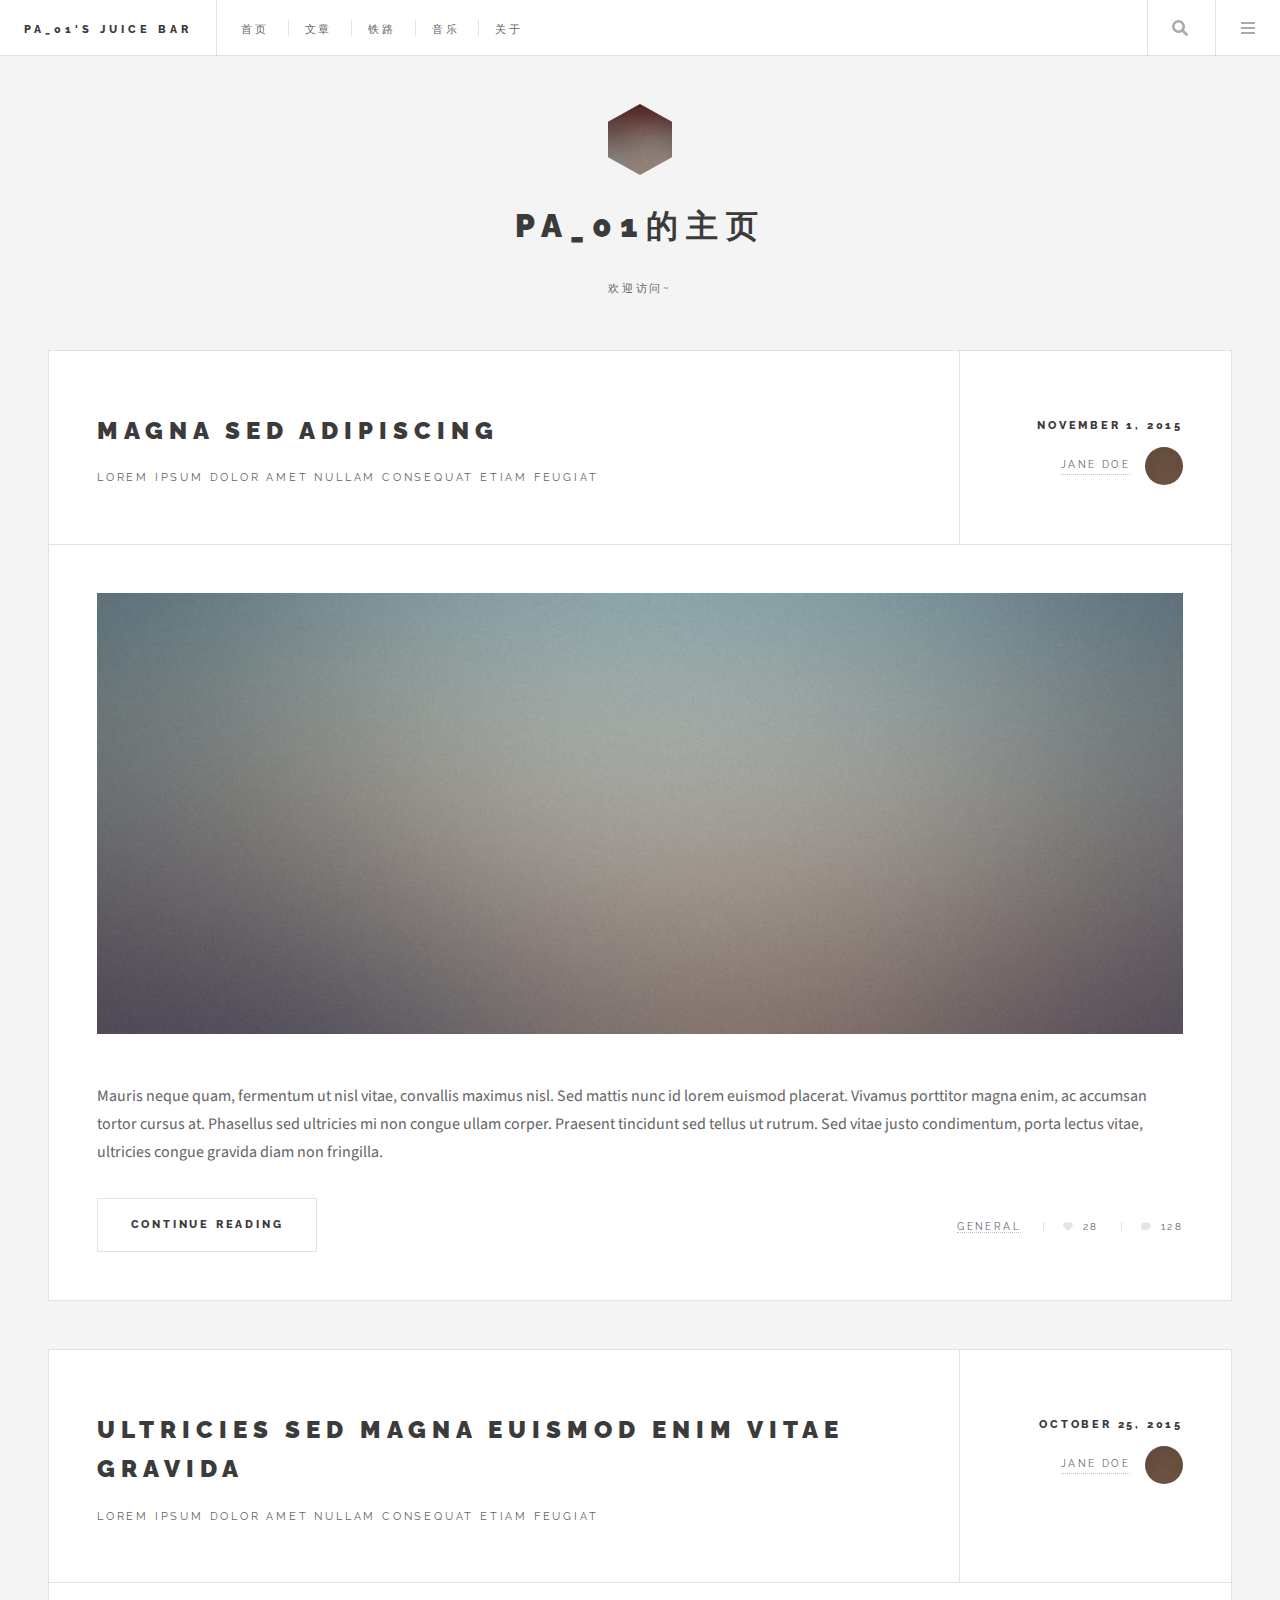
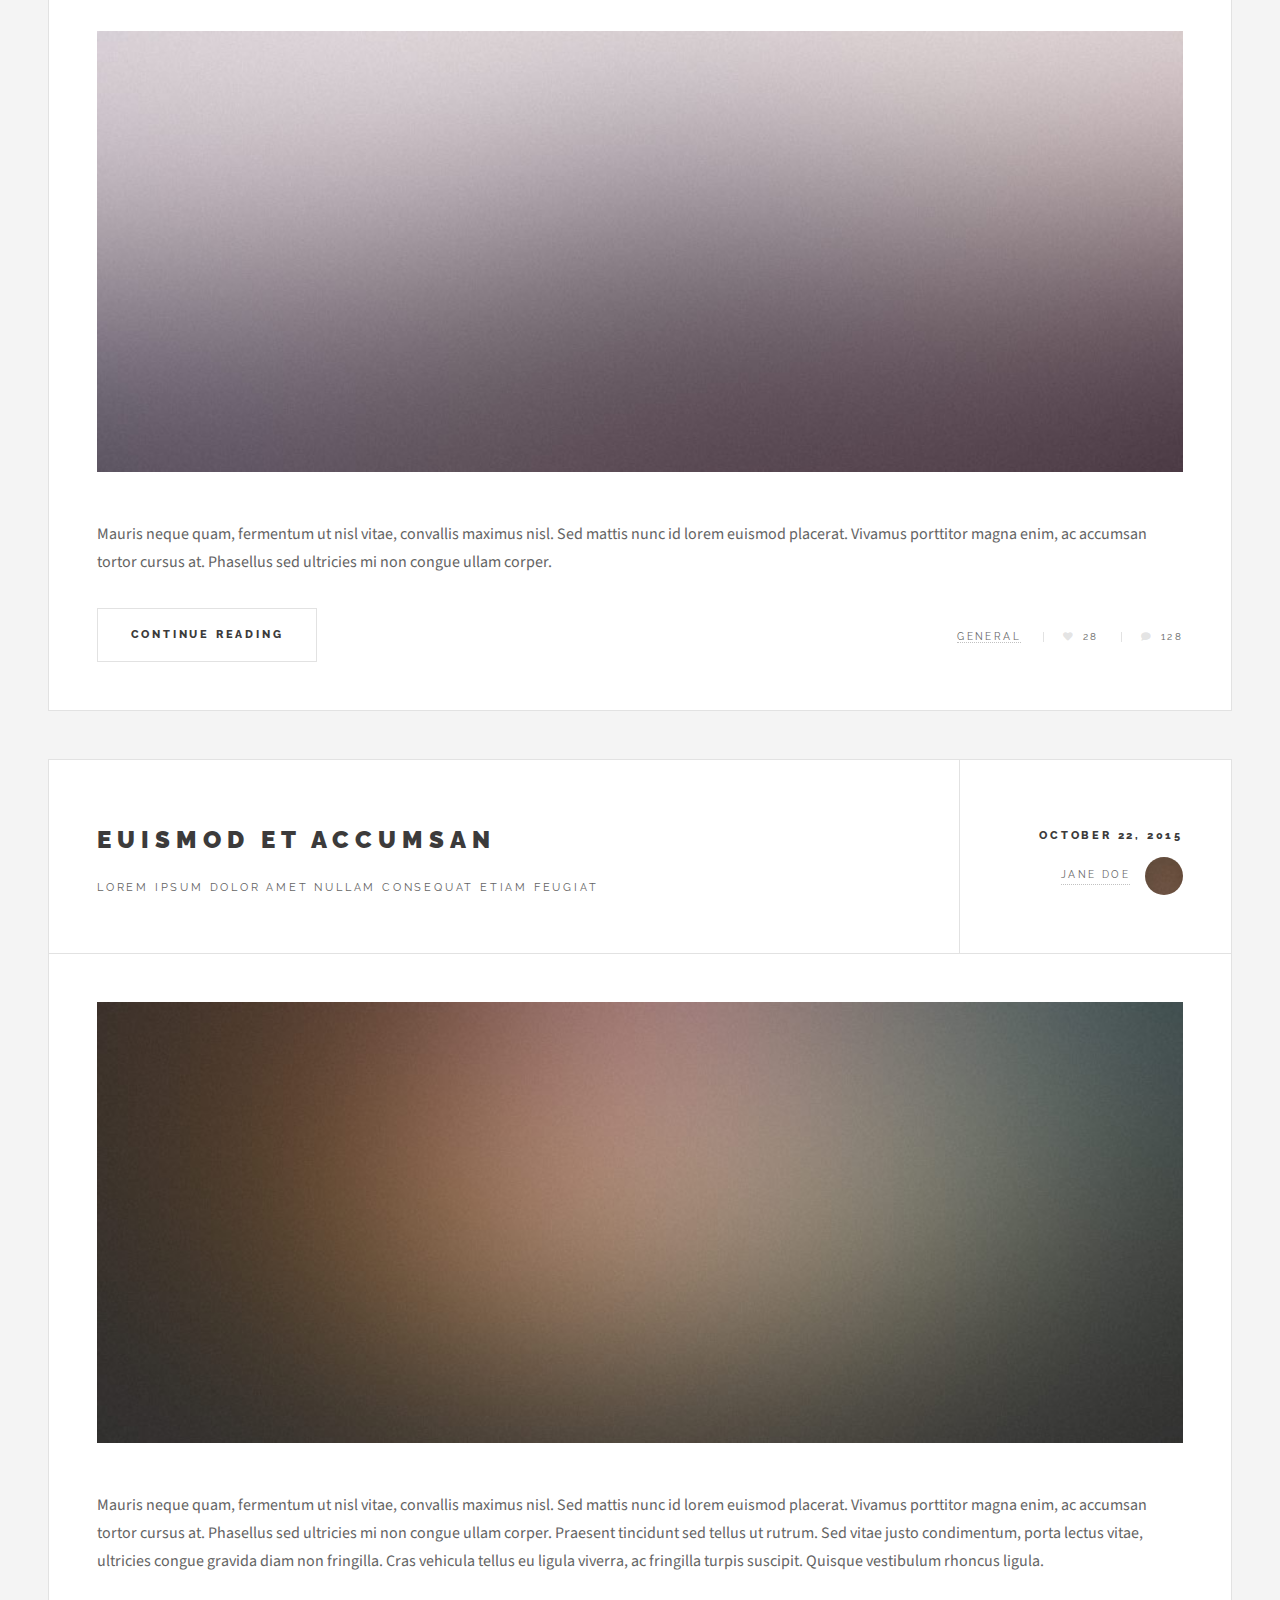
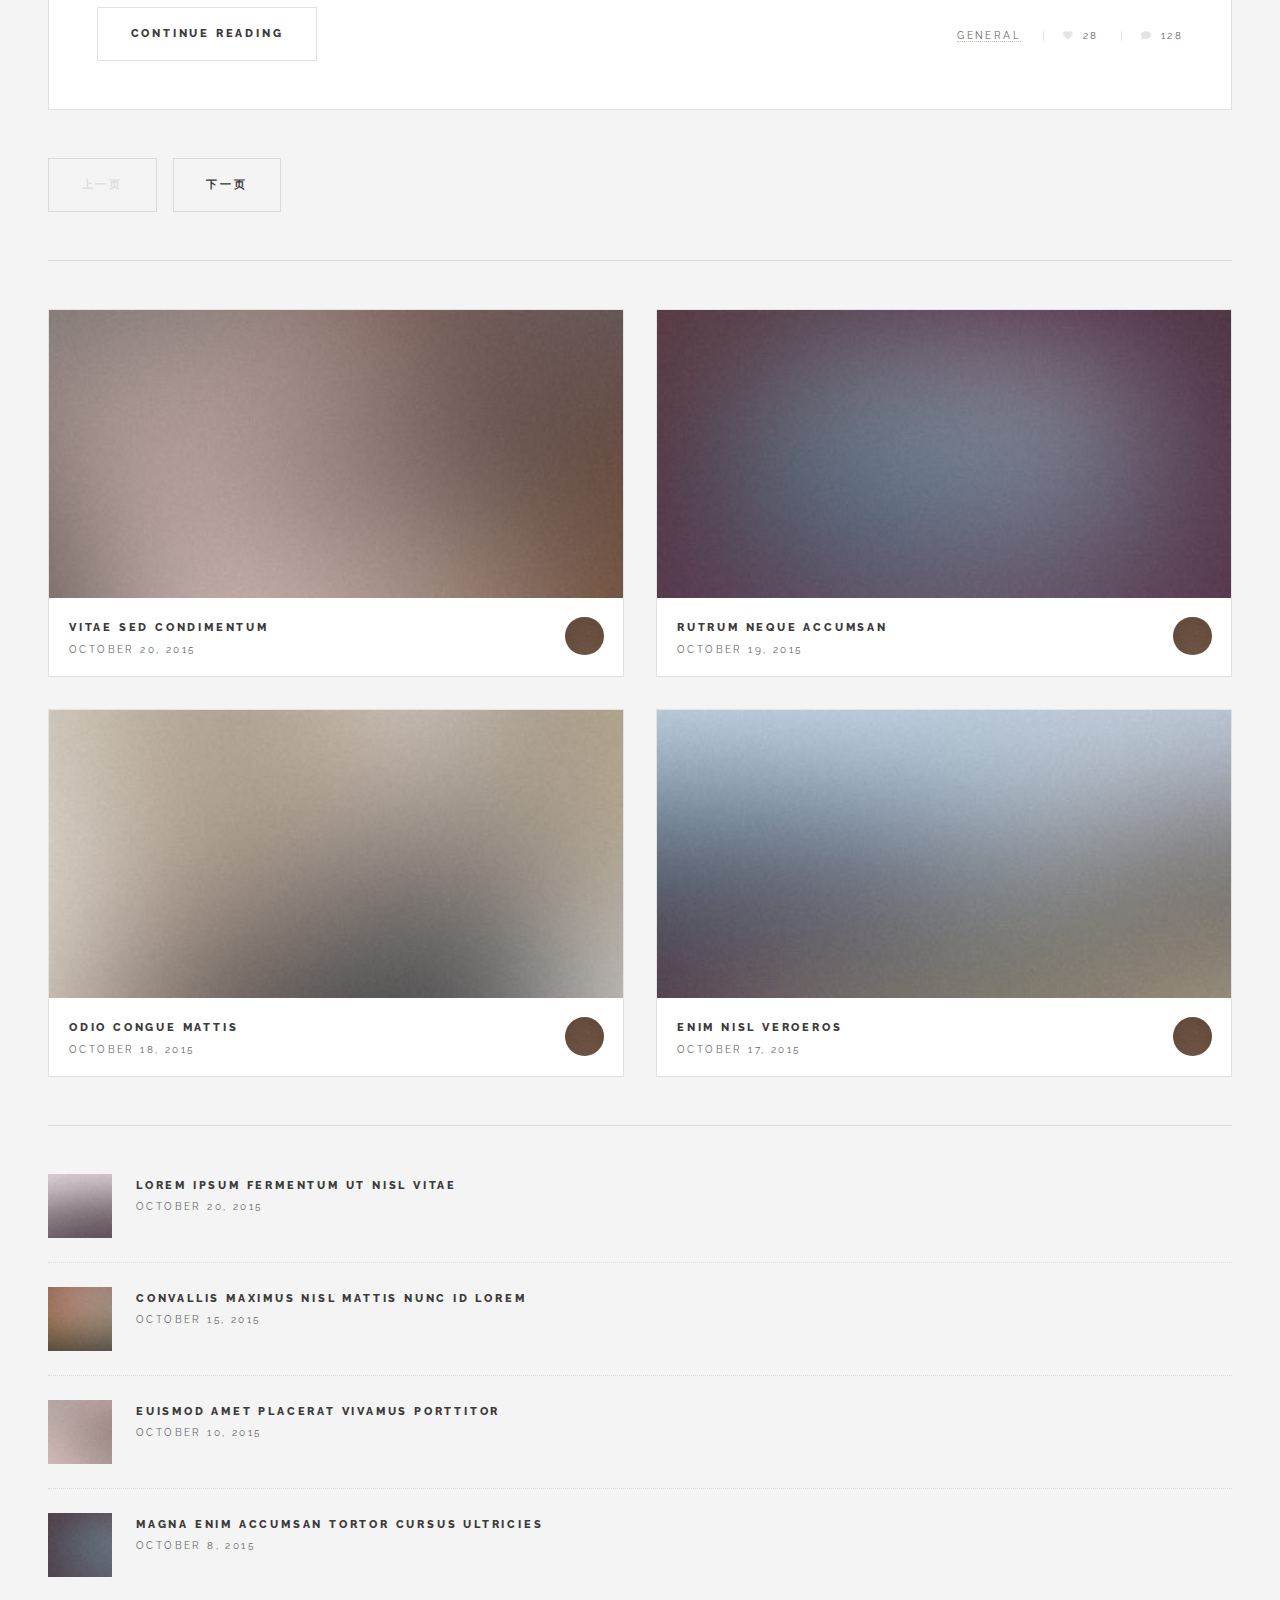
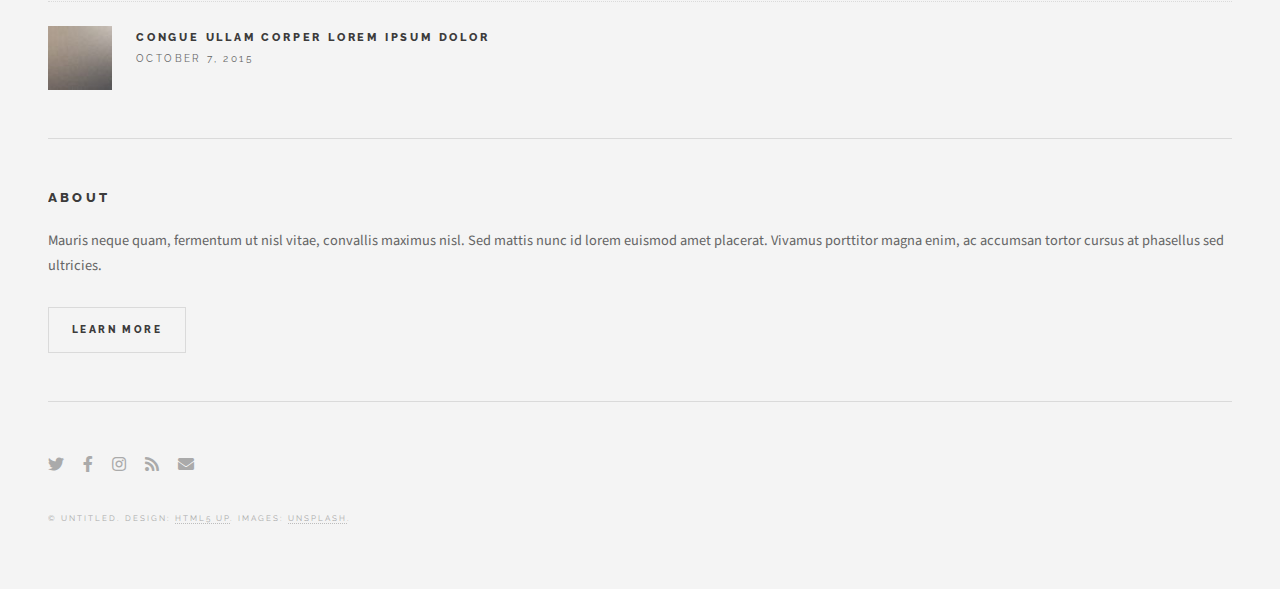
==== index.html @ d3178651 "Update index.html" ====
<!DOCTYPE HTML>
<!--
	Future Imperfect by HTML5 UP
	html5up.net | @ajlkn
	Free for personal and commercial use under the CCA 3.0 license (html5up.net/license)
-->
<html>
	<head>
		<title>首页 - Pa_01的个人主页</title>
		<meta charset="utf-8" />
		<meta name="viewport" content="width=device-width, initial-scale=1, user-scalable=no" />
		<link rel="stylesheet" href="assets/css/main.css" />
	</head>
	<body class="is-preload">

		<!-- Wrapper -->
			<div id="wrapper">

				<!-- Header -->
					<header id="header">
						<h1><a href="index.html">Pa_01's Juice Bar</a></h1>
						<nav class="links">
							<ul>
								<li><a href="#">首页</a></li>
								<li><a href="#">文章</a></li>
								<li><a href="#">铁路</a></li>
								<li><a href="#">音乐</a></li>
								<li><a href="#">关于</a></li>
							</ul>
						</nav>
						<nav class="main">
							<ul>
								<li class="search">
									<a class="fa-search" href="#search">Search</a>
									<form id="search" method="get" action="#">
										<input type="text" name="query" placeholder="Search" />
									</form>
								</li>
								<li class="menu">
									<a class="fa-bars" href="#menu">Menu</a>
								</li>
							</ul>
						</nav>
					</header>

				<!-- Menu -->
					<section id="menu">

						<!-- Search -->
							<section>
								<form class="search" method="get" action="#">
									<input type="text" name="query" placeholder="Search" />
								</form>
							</section>

						<!-- Links 这里是搜索框下的推荐条目-->
							<section>
								<p align="center">暂无内容</p>
								
								<!-- <ul class="links">
									<li>
										<a href="#">
											<h3>Lorem ipsum</h3>
											<p>Feugiat tempus veroeros dolor</p>
										</a>
									</li>
									<li>
										<a href="#">
											<h3>Dolor sit amet</h3>
											<p>Sed vitae justo condimentum</p>
										</a>
									</li>
									<li>
										<a href="#">
											<h3>Feugiat veroeros</h3>
											<p>Phasellus sed ultricies mi congue</p>
										</a>
									</li>
									<li>
										<a href="#">
											<h3>Etiam sed consequat</h3>
											<p>Porta lectus amet ultricies</p>
										</a>
									</li>
								</ul> -->
							</section>

						<!-- Actions -->
							<section>
								<ul class="actions stacked">
									<li><a href="#" class="button large fit">Log In</a></li>
								</ul>
							</section>

					</section>

				<!-- Main -->
					<div id="main">

						<!-- Post -->
							<article class="post">
								<header>
									<div class="title">
										<h2><a href="single.html">Magna sed adipiscing</a></h2>
										<p>Lorem ipsum dolor amet nullam consequat etiam feugiat</p>
									</div>
									<div class="meta">
										<time class="published" datetime="2015-11-01">November 1, 2015</time>
										<a href="#" class="author"><span class="name">Jane Doe</span><img src="images/avatar.jpg" alt="" /></a>
									</div>
								</header>
								<a href="single.html" class="image featured"><img src="images/pic01.jpg" alt="" /></a>
								<p>Mauris neque quam, fermentum ut nisl vitae, convallis maximus nisl. Sed mattis nunc id lorem euismod placerat. Vivamus porttitor magna enim, ac accumsan tortor cursus at. Phasellus sed ultricies mi non congue ullam corper. Praesent tincidunt sed tellus ut rutrum. Sed vitae justo condimentum, porta lectus vitae, ultricies congue gravida diam non fringilla.</p>
								<footer>
									<ul class="actions">
										<li><a href="single.html" class="button large">Continue Reading</a></li>
									</ul>
									<ul class="stats">
										<li><a href="#">General</a></li>
										<li><a href="#" class="icon solid fa-heart">28</a></li>
										<li><a href="#" class="icon solid fa-comment">128</a></li>
									</ul>
								</footer>
							</article>

						<!-- Post -->
							<article class="post">
								<header>
									<div class="title">
										<h2><a href="single.html">Ultricies sed magna euismod enim vitae gravida</a></h2>
										<p>Lorem ipsum dolor amet nullam consequat etiam feugiat</p>
									</div>
									<div class="meta">
										<time class="published" datetime="2015-10-25">October 25, 2015</time>
										<a href="#" class="author"><span class="name">Jane Doe</span><img src="images/avatar.jpg" alt="" /></a>
									</div>
								</header>
								<a href="single.html" class="image featured"><img src="images/pic02.jpg" alt="" /></a>
								<p>Mauris neque quam, fermentum ut nisl vitae, convallis maximus nisl. Sed mattis nunc id lorem euismod placerat. Vivamus porttitor magna enim, ac accumsan tortor cursus at. Phasellus sed ultricies mi non congue ullam corper.</p>
								<footer>
									<ul class="actions">
										<li><a href="single.html" class="button large">Continue Reading</a></li>
									</ul>
									<ul class="stats">
										<li><a href="#">General</a></li>
										<li><a href="#" class="icon solid fa-heart">28</a></li>
										<li><a href="#" class="icon solid fa-comment">128</a></li>
									</ul>
								</footer>
							</article>

						<!-- Post -->
							<article class="post">
								<header>
									<div class="title">
										<h2><a href="single.html">Euismod et accumsan</a></h2>
										<p>Lorem ipsum dolor amet nullam consequat etiam feugiat</p>
									</div>
									<div class="meta">
										<time class="published" datetime="2015-10-22">October 22, 2015</time>
										<a href="#" class="author"><span class="name">Jane Doe</span><img src="images/avatar.jpg" alt="" /></a>
									</div>
								</header>
								<a href="single.html" class="image featured"><img src="images/pic03.jpg" alt="" /></a>
								<p>Mauris neque quam, fermentum ut nisl vitae, convallis maximus nisl. Sed mattis nunc id lorem euismod placerat. Vivamus porttitor magna enim, ac accumsan tortor cursus at. Phasellus sed ultricies mi non congue ullam corper. Praesent tincidunt sed tellus ut rutrum. Sed vitae justo condimentum, porta lectus vitae, ultricies congue gravida diam non fringilla. Cras vehicula tellus eu ligula viverra, ac fringilla turpis suscipit. Quisque vestibulum rhoncus ligula.</p>
								<footer>
									<ul class="actions">
										<li><a href="single.html" class="button large">Continue Reading</a></li>
									</ul>
									<ul class="stats">
										<li><a href="#">General</a></li>
										<li><a href="#" class="icon solid fa-heart">28</a></li>
										<li><a href="#" class="icon solid fa-comment">128</a></li>
									</ul>
								</footer>
							</article>

						<!-- Post -->
						<!--
							<article class="post">
								<header>
									<div class="title">
										<h2><a href="#">Elements</a></h2>
										<p>Lorem ipsum dolor amet nullam consequat etiam feugiat</p>
									</div>
									<div class="meta">
										<time class="published" datetime="2015-10-18">October 18, 2015</time>
										<a href="#" class="author"><span class="name">Jane Doe</span><img src="images/avatar.jpg" alt="" /></a>
									</div>
								</header>

								<section>
									<h3>Text</h3>
									<p>This is <b>bold</b> and this is <strong>strong</strong>. This is <i>italic</i> and this is <em>emphasized</em>.
									This is <sup>superscript</sup> text and this is <sub>subscript</sub> text.
									This is <u>underlined</u> and this is code: <code>for (;;) { ... }</code>. Finally, <a href="#">this is a link</a>.</p>
									<hr />
									<p>Nunc lacinia ante nunc ac lobortis. Interdum adipiscing gravida odio porttitor sem non mi integer non faucibus ornare mi ut ante amet placerat aliquet. Volutpat eu sed ante lacinia sapien lorem accumsan varius montes viverra nibh in adipiscing blandit tempus accumsan.</p>
									<hr />
									<h2>Heading Level 2</h2>
									<h3>Heading Level 3</h3>
									<h4>Heading Level 4</h4>
									<hr />
									<h4>Blockquote</h4>
									<blockquote>Fringilla nisl. Donec accumsan interdum nisi, quis tincidunt felis sagittis eget tempus euismod. Vestibulum ante ipsum primis in faucibus vestibulum. Blandit adipiscing eu felis iaculis volutpat ac adipiscing accumsan faucibus. Vestibulum ante ipsum primis in faucibus lorem ipsum dolor sit amet nullam adipiscing eu felis.</blockquote>
									<h4>Preformatted</h4>
									<pre><code>i = 0;

while (!deck.isInOrder()) {
  print 'Iteration ' + i;
  deck.shuffle();
  i++;
}

print 'It took ' + i + ' iterations to sort the deck.';</code></pre>
								</section>

								<section>
									<h3>Lists</h3>
									<div class="row">
										<div class="col-6 col-12-medium">
											<h4>Unordered</h4>
											<ul>
												<li>Dolor pulvinar etiam.</li>
												<li>Sagittis adipiscing.</li>
												<li>Felis enim feugiat.</li>
											</ul>
											<h4>Alternate</h4>
											<ul class="alt">
												<li>Dolor pulvinar etiam.</li>
												<li>Sagittis adipiscing.</li>
												<li>Felis enim feugiat.</li>
											</ul>
										</div>
										<div class="col-6 col-12-medium">
											<h4>Ordered</h4>
											<ol>
												<li>Dolor pulvinar etiam.</li>
												<li>Etiam vel felis viverra.</li>
												<li>Felis enim feugiat.</li>
												<li>Dolor pulvinar etiam.</li>
												<li>Etiam vel felis lorem.</li>
												<li>Felis enim et feugiat.</li>
											</ol>
											<h4>Icons</h4>
											<ul class="icons">
												<li><a href="#" class="icon brands fa-twitter"><span class="label">Twitter</span></a></li>
												<li><a href="#" class="icon brands fa-facebook-f"><span class="label">Facebook</span></a></li>
												<li><a href="#" class="icon brands fa-instagram"><span class="label">Instagram</span></a></li>
												<li><a href="#" class="icon brands fa-github"><span class="label">Github</span></a></li>
											</ul>
										</div>
									</div>
									<h3>Actions</h3>
									<div class="row">
										<div class="col-6 col-12-medium">
											<ul class="actions">
												<li><a href="#" class="button">Default</a></li>
												<li><a href="#" class="button">Default</a></li>
												<li><a href="#" class="button">Default</a></li>
											</ul>
											<ul class="actions small">
												<li><a href="#" class="button small">Small</a></li>
												<li><a href="#" class="button small">Small</a></li>
												<li><a href="#" class="button small">Small</a></li>
											</ul>
											<ul class="actions stacked">
												<li><a href="#" class="button">Default</a></li>
												<li><a href="#" class="button">Default</a></li>
												<li><a href="#" class="button">Default</a></li>
											</ul>
											<ul class="actions stacked">
												<li><a href="#" class="button small">Small</a></li>
												<li><a href="#" class="button small">Small</a></li>
												<li><a href="#" class="button small">Small</a></li>
											</ul>
										</div>
										<div class="col-6 col-12-medium">
											<ul class="actions stacked">
												<li><a href="#" class="button fit">Default</a></li>
												<li><a href="#" class="button fit">Default</a></li>
											</ul>
											<ul class="actions stacked">
												<li><a href="#" class="button small fit">Small</a></li>
												<li><a href="#" class="button small fit">Small</a></li>
											</ul>
										</div>
									</div>
								</section>

								<section>
									<h3>Table</h3>
									<h4>Default</h4>
									<div class="table-wrapper">
										<table>
											<thead>
												<tr>
													<th>Name</th>
													<th>Description</th>
													<th>Price</th>
												</tr>
											</thead>
											<tbody>
												<tr>
													<td>Item One</td>
													<td>Ante turpis integer aliquet porttitor.</td>
													<td>29.99</td>
												</tr>
												<tr>
													<td>Item Two</td>
													<td>Vis ac commodo adipiscing arcu aliquet.</td>
													<td>19.99</td>
												</tr>
												<tr>
													<td>Item Three</td>
													<td> Morbi faucibus arcu accumsan lorem.</td>
													<td>29.99</td>
												</tr>
												<tr>
													<td>Item Four</td>
													<td>Vitae integer tempus condimentum.</td>
													<td>19.99</td>
												</tr>
												<tr>
													<td>Item Five</td>
													<td>Ante turpis integer aliquet porttitor.</td>
													<td>29.99</td>
												</tr>
											</tbody>
											<tfoot>
												<tr>
													<td colspan="2"></td>
													<td>100.00</td>
												</tr>
											</tfoot>
										</table>
									</div>

									<h4>Alternate</h4>
									<div class="table-wrapper">
										<table class="alt">
											<thead>
												<tr>
													<th>Name</th>
													<th>Description</th>
													<th>Price</th>
												</tr>
											</thead>
											<tbody>
												<tr>
													<td>Item One</td>
													<td>Ante turpis integer aliquet porttitor.</td>
													<td>29.99</td>
												</tr>
												<tr>
													<td>Item Two</td>
													<td>Vis ac commodo adipiscing arcu aliquet.</td>
													<td>19.99</td>
												</tr>
												<tr>
													<td>Item Three</td>
													<td> Morbi faucibus arcu accumsan lorem.</td>
													<td>29.99</td>
												</tr>
												<tr>
													<td>Item Four</td>
													<td>Vitae integer tempus condimentum.</td>
													<td>19.99</td>
												</tr>
												<tr>
													<td>Item Five</td>
													<td>Ante turpis integer aliquet porttitor.</td>
													<td>29.99</td>
												</tr>
											</tbody>
											<tfoot>
												<tr>
													<td colspan="2"></td>
													<td>100.00</td>
												</tr>
											</tfoot>
										</table>
									</div>
								</section>

								<section>
									<h3>Buttons</h3>
									<ul class="actions">
										<li><a href="#" class="button large">Large</a></li>
										<li><a href="#" class="button">Default</a></li>
										<li><a href="#" class="button small">Small</a></li>
									</ul>
									<ul class="actions fit">
										<li><a href="#" class="button fit">Fit</a></li>
										<li><a href="#" class="button fit">Fit</a></li>
										<li><a href="#" class="button fit">Fit</a></li>
									</ul>
									<ul class="actions fit small">
										<li><a href="#" class="button fit small">Fit + Small</a></li>
										<li><a href="#" class="button fit small">Fit + Small</a></li>
										<li><a href="#" class="button fit small">Fit + Small</a></li>
									</ul>
									<ul class="actions">
										<li><a href="#" class="button icon solid fa-download">Icon</a></li>
										<li><a href="#" class="button icon solid fa-upload">Icon</a></li>
										<li><a href="#" class="button icon solid fa-save">Icon</a></li>
									</ul>
									<ul class="actions">
										<li><span class="button disabled">Disabled</span></li>
										<li><span class="button disabled icon solid fa-download">Disabled</span></li>
									</ul>
								</section>

								<section>
									<h3>Form</h3>
									<form method="post" action="#">
										<div class="row gtr-uniform">
											<div class="col-6 col-12-xsmall">
												<input type="text" name="demo-name" id="demo-name" value="" placeholder="Name" />
											</div>
											<div class="col-6 col-12-xsmall">
												<input type="email" name="demo-email" id="demo-email" value="" placeholder="Email" />
											</div>
											<div class="col-12">
												<select name="demo-category" id="demo-category">
													<option value="">- Category -</option>
													<option value="1">Manufacturing</option>
													<option value="1">Shipping</option>
													<option value="1">Administration</option>
													<option value="1">Human Resources</option>
												</select>
											</div>
											<div class="col-4 col-12-small">
												<input type="radio" id="demo-priority-low" name="demo-priority" checked>
												<label for="demo-priority-low">Low</label>
											</div>
											<div class="col-4 col-12-small">
												<input type="radio" id="demo-priority-normal" name="demo-priority">
												<label for="demo-priority-normal">Normal</label>
											</div>
											<div class="col-4 col-12-small">
												<input type="radio" id="demo-priority-high" name="demo-priority">
												<label for="demo-priority-high">High</label>
											</div>
											<div class="col-6 col-12-small">
												<input type="checkbox" id="demo-copy" name="demo-copy">
												<label for="demo-copy">Email me a copy</label>
											</div>
											<div class="col-6 col-12-small">
												<input type="checkbox" id="demo-human" name="demo-human" checked>
												<label for="demo-human">Not a robot</label>
											</div>
											<div class="col-12">
												<textarea name="demo-message" id="demo-message" placeholder="Enter your message" rows="6"></textarea>
											</div>
											<div class="col-12">
												<ul class="actions">
													<li><input type="submit" value="Send Message" /></li>
													<li><input type="reset" value="Reset" /></li>
												</ul>
											</div>
										</div>
									</form>
								</section>

								<section>
									<h3>Image</h3>
									<h4>Fit</h4>
									<div class="box alt">
										<div class="row gtr-uniform">
											<div class="col-12"><span class="image fit"><img src="images/pic02.jpg" alt="" /></span></div>
											<div class="col-4"><span class="image fit"><img src="images/pic04.jpg" alt="" /></span></div>
											<div class="col-4"><span class="image fit"><img src="images/pic05.jpg" alt="" /></span></div>
											<div class="col-4"><span class="image fit"><img src="images/pic06.jpg" alt="" /></span></div>
											<div class="col-4"><span class="image fit"><img src="images/pic06.jpg" alt="" /></span></div>
											<div class="col-4"><span class="image fit"><img src="images/pic04.jpg" alt="" /></span></div>
											<div class="col-4"><span class="image fit"><img src="images/pic05.jpg" alt="" /></span></div>
											<div class="col-4"><span class="image fit"><img src="images/pic05.jpg" alt="" /></span></div>
											<div class="col-4"><span class="image fit"><img src="images/pic06.jpg" alt="" /></span></div>
											<div class="col-4"><span class="image fit"><img src="images/pic04.jpg" alt="" /></span></div>
										</div>
									</div>
									<h4>Left &amp; Right</h4>
									<p><span class="image left"><img src="images/pic07.jpg" alt="" /></span>Fringilla nisl. Donec accumsan interdum nisi, quis tincidunt felis sagittis eget. tempus euismod. Vestibulum ante ipsum primis in faucibus vestibulum. Blandit adipiscing eu felis iaculis volutpat ac adipiscing accumsan eu faucibus. Integer ac pellentesque praesent tincidunt felis sagittis eget. tempus euismod. Vestibulum ante ipsum primis in faucibus vestibulum. Blandit adipiscing eu felis iaculis volutpat ac adipiscing accumsan eu faucibus. Integer ac pellentesque praesent. Donec accumsan interdum nisi, quis tincidunt felis sagittis eget. tempus euismod. Vestibulum ante ipsum primis in faucibus vestibulum. Blandit adipiscing eu felis iaculis volutpat ac adipiscing accumsan eu faucibus. Integer ac pellentesque praesent tincidunt felis sagittis eget. tempus euismod. Vestibulum ante ipsum primis in faucibus vestibulum. Blandit adipiscing eu felis iaculis volutpat ac adipiscing accumsan eu faucibus. Integer ac pellentesque praesent. Blandit adipiscing eu felis iaculis volutpat ac adipiscing accumsan eu faucibus. Integer ac pellentesque praesent tincidunt felis sagittis eget. tempus euismod. Vestibulum ante ipsum primis in faucibus vestibulum. Blandit adipiscing eu felis iaculis volutpat ac adipiscing accumsan eu faucibus. Integer ac pellentesque praesent.</p>
									<p><span class="image right"><img src="images/pic04.jpg" alt="" /></span>Fringilla nisl. Donec accumsan interdum nisi, quis tincidunt felis sagittis eget. tempus euismod. Vestibulum ante ipsum primis in faucibus vestibulum. Blandit adipiscing eu felis iaculis volutpat ac adipiscing accumsan eu faucibus. Integer ac pellentesque praesent tincidunt felis sagittis eget. tempus euismod. Vestibulum ante ipsum primis in faucibus vestibulum. Blandit adipiscing eu felis iaculis volutpat ac adipiscing accumsan eu faucibus. Integer ac pellentesque praesent. Donec accumsan interdum nisi, quis tincidunt felis sagittis eget. tempus euismod. Vestibulum ante ipsum primis in faucibus vestibulum. Blandit adipiscing eu felis iaculis volutpat ac adipiscing accumsan eu faucibus. Integer ac pellentesque praesent tincidunt felis sagittis eget. tempus euismod. Vestibulum ante ipsum primis in faucibus vestibulum. Blandit adipiscing eu felis iaculis volutpat ac adipiscing accumsan eu faucibus. Integer ac pellentesque praesent. Blandit adipiscing eu felis iaculis volutpat ac adipiscing accumsan eu faucibus. Integer ac pellentesque praesent tincidunt felis sagittis eget. tempus euismod. Vestibulum ante ipsum primis in faucibus vestibulum. Blandit adipiscing eu felis iaculis volutpat ac adipiscing accumsan eu faucibus. Integer ac pellentesque praesent.</p>
								</section>

							</article>
						-->

						<!-- Pagination -->
							<ul class="actions pagination">
								<li><a href="" class="disabled button large previous">上一页</a></li>
								<li><a href="#" class="button large next">下一页</a></li>
							</ul>

					</div>

				<!-- Sidebar -->
					<section id="sidebar">

						<!-- Intro -->
							<section id="intro">
								<a href="#" class="logo"><img src="images/logo.jpg" alt="" /></a>
								<header>
									<h2>Pa_01的主页</h2>
									<p>欢迎访问~</p>
								</header>
							</section>

						<!-- Mini Posts -->
							<section>
								<div class="mini-posts">

									<!-- Mini Post -->
										<article class="mini-post">
											<header>
												<h3><a href="single.html">Vitae sed condimentum</a></h3>
												<time class="published" datetime="2015-10-20">October 20, 2015</time>
												<a href="#" class="author"><img src="images/avatar.jpg" alt="" /></a>
											</header>
											<a href="single.html" class="image"><img src="images/pic04.jpg" alt="" /></a>
										</article>

									<!-- Mini Post -->
										<article class="mini-post">
											<header>
												<h3><a href="single.html">Rutrum neque accumsan</a></h3>
												<time class="published" datetime="2015-10-19">October 19, 2015</time>
												<a href="#" class="author"><img src="images/avatar.jpg" alt="" /></a>
											</header>
											<a href="single.html" class="image"><img src="images/pic05.jpg" alt="" /></a>
										</article>

									<!-- Mini Post -->
										<article class="mini-post">
											<header>
												<h3><a href="single.html">Odio congue mattis</a></h3>
												<time class="published" datetime="2015-10-18">October 18, 2015</time>
												<a href="#" class="author"><img src="images/avatar.jpg" alt="" /></a>
											</header>
											<a href="single.html" class="image"><img src="images/pic06.jpg" alt="" /></a>
										</article>

									<!-- Mini Post -->
										<article class="mini-post">
											<header>
												<h3><a href="single.html">Enim nisl veroeros</a></h3>
												<time class="published" datetime="2015-10-17">October 17, 2015</time>
												<a href="#" class="author"><img src="images/avatar.jpg" alt="" /></a>
											</header>
											<a href="single.html" class="image"><img src="images/pic07.jpg" alt="" /></a>
										</article>

								</div>
							</section>

						<!-- Posts List -->
							<section>
								<ul class="posts">
									<li>
										<article>
											<header>
												<h3><a href="single.html">Lorem ipsum fermentum ut nisl vitae</a></h3>
												<time class="published" datetime="2015-10-20">October 20, 2015</time>
											</header>
											<a href="single.html" class="image"><img src="images/pic08.jpg" alt="" /></a>
										</article>
									</li>
									<li>
										<article>
											<header>
												<h3><a href="single.html">Convallis maximus nisl mattis nunc id lorem</a></h3>
												<time class="published" datetime="2015-10-15">October 15, 2015</time>
											</header>
											<a href="single.html" class="image"><img src="images/pic09.jpg" alt="" /></a>
										</article>
									</li>
									<li>
										<article>
											<header>
												<h3><a href="single.html">Euismod amet placerat vivamus porttitor</a></h3>
												<time class="published" datetime="2015-10-10">October 10, 2015</time>
											</header>
											<a href="single.html" class="image"><img src="images/pic10.jpg" alt="" /></a>
										</article>
									</li>
									<li>
										<article>
											<header>
												<h3><a href="single.html">Magna enim accumsan tortor cursus ultricies</a></h3>
												<time class="published" datetime="2015-10-08">October 8, 2015</time>
											</header>
											<a href="single.html" class="image"><img src="images/pic11.jpg" alt="" /></a>
										</article>
									</li>
									<li>
										<article>
											<header>
												<h3><a href="single.html">Congue ullam corper lorem ipsum dolor</a></h3>
												<time class="published" datetime="2015-10-06">October 7, 2015</time>
											</header>
											<a href="single.html" class="image"><img src="images/pic12.jpg" alt="" /></a>
										</article>
									</li>
								</ul>
							</section>

						<!-- About -->
							<section class="blurb">
								<h2>About</h2>
								<p>Mauris neque quam, fermentum ut nisl vitae, convallis maximus nisl. Sed mattis nunc id lorem euismod amet placerat. Vivamus porttitor magna enim, ac accumsan tortor cursus at phasellus sed ultricies.</p>
								<ul class="actions">
									<li><a href="#" class="button">Learn More</a></li>
								</ul>
							</section>

						<!-- Footer -->
							<section id="footer">
								<ul class="icons">
									<li><a href="#" class="icon brands fa-twitter"><span class="label">Twitter</span></a></li>
									<li><a href="#" class="icon brands fa-facebook-f"><span class="label">Facebook</span></a></li>
									<li><a href="#" class="icon brands fa-instagram"><span class="label">Instagram</span></a></li>
									<li><a href="#" class="icon solid fa-rss"><span class="label">RSS</span></a></li>
									<li><a href="#" class="icon solid fa-envelope"><span class="label">Email</span></a></li>
								</ul>
								<p class="copyright">&copy; Untitled. Design: <a href="http://html5up.net">HTML5 UP</a>. Images: <a href="http://unsplash.com">Unsplash</a>.</p>
							</section>

					</section>

			</div>

		<!-- Scripts -->
			<script src="assets/js/jquery.min.js"></script>
			<script src="assets/js/browser.min.js"></script>
			<script src="assets/js/breakpoints.min.js"></script>
			<script src="assets/js/util.js"></script>
			<script src="assets/js/main.js"></script>

	</body>
</html>
---- assets/css/main.css ----
@import url(fontawesome-all.min.css);
@import url("https://fonts.googleapis.com/css?family=Source+Sans+Pro:400,700|Raleway:400,800,900");

/*
	Future Imperfect by HTML5 UP
	html5up.net | @ajlkn
	Free for personal and commercial use under the CCA 3.0 license (html5up.net/license)
*/

html, body, div, span, applet, object,
iframe, h1, h2, h3, h4, h5, h6, p, blockquote,
pre, a, abbr, acronym, address, big, cite,
code, del, dfn, em, img, ins, kbd, q, s, samp,
small, strike, strong, sub, sup, tt, var, b,
u, i, center, dl, dt, dd, ol, ul, li, fieldset,
form, label, legend, table, caption, tbody,
tfoot, thead, tr, th, td, article, aside,
canvas, details, embed, figure, figcaption,
footer, header, hgroup, menu, nav, output, ruby,
section, summary, time, mark, audio, video {
	margin: 0;
	padding: 0;
	border: 0;
	font-size: 100%;
	font: inherit;
	vertical-align: baseline;}

article, aside, details, figcaption, figure,
footer, header, hgroup, menu, nav, section {
	display: block;}

body {
	line-height: 1;
}

ol, ul {
	list-style: none;
}

blockquote, q {
	quotes: none;
}

	blockquote:before, blockquote:after, q:before, q:after {
		content: '';
		content: none;
	}

table {
	border-collapse: collapse;
	border-spacing: 0;
}

body {
	-webkit-text-size-adjust: none;
}

mark {
	background-color: transparent;
	color: inherit;
}

input::-moz-focus-inner {
	border: 0;
	padding: 0;
}

input, select, textarea {
	-moz-appearance: none;
	-webkit-appearance: none;
	-ms-appearance: none;
	appearance: none;
}

/* Basic */

	@-ms-viewport {
		width: device-width;
	}

	body {
		-ms-overflow-style: scrollbar;
	}

	@media screen and (max-width: 480px) {

		html, body {
			min-width: 320px;
		}

	}

	html {
		box-sizing: border-box;
	}

	*, *:before, *:after {
		box-sizing: inherit;
	}

	body {
		background: #f4f4f4;
	}

		body.is-preload *, body.is-preload *:before, body.is-preload *:after {
			-moz-animation: none !important;
			-webkit-animation: none !important;
			-ms-animation: none !important;
			animation: none !important;
			-moz-transition: none !important;
			-webkit-transition: none !important;
			-ms-transition: none !important;
			transition: none !important;
		}

/* Type */

	body, input, select, textarea {
		color: #646464;
		font-family: "Source Sans Pro", Helvetica, sans-serif;
		font-size: 14pt;
		font-weight: 400;
		line-height: 1.75;
	}

		@media screen and (max-width: 1680px) {

			body, input, select, textarea {
				font-size: 12pt;
			}

		}

		@media screen and (max-width: 1280px) {

			body, input, select, textarea {
				font-size: 12pt;
			}

		}

		@media screen and (max-width: 980px) {

			body, input, select, textarea {
				font-size: 12pt;
			}

		}

		@media screen and (max-width: 736px) {

			body, input, select, textarea {
				font-size: 12pt;
			}

		}

		@media screen and (max-width: 480px) {

			body, input, select, textarea {
				font-size: 12pt;
			}

		}

	a {
		-moz-transition: color 0.2s ease, border-bottom-color 0.2s ease;
		-webkit-transition: color 0.2s ease, border-bottom-color 0.2s ease;
		-ms-transition: color 0.2s ease, border-bottom-color 0.2s ease;
		transition: color 0.2s ease, border-bottom-color 0.2s ease;
		border-bottom: dotted 1px rgba(160, 160, 160, 0.65);
		color: inherit;
		text-decoration: none;
	}

		a:before {
			-moz-transition: color 0.2s ease;
			-webkit-transition: color 0.2s ease;
			-ms-transition: color 0.2s ease;
			transition: color 0.2s ease;
		}

		a:hover {
			border-bottom-color: transparent;
			color: #2ebaae !important;
		}

			a:hover:before {
				color: #2ebaae !important;
			}

	strong, b {
		color: #3c3b3b;
		font-weight: 700;
	}

	em, i {
		font-style: italic;
	}

	p {
		margin: 0 0 2em 0;
	}

	h1, h2, h3, h4, h5, h6 {
		color: #3c3b3b;
		font-family: "Raleway", Helvetica, sans-serif;
		font-weight: 800;
		letter-spacing: 0.25em;
		line-height: 1.65;
		margin: 0 0 1em 0;
		text-transform: uppercase;
	}

		h1 a, h2 a, h3 a, h4 a, h5 a, h6 a {
			color: inherit;
			border-bottom: 0;
		}

	h2 {
		font-size: 1.1em;
	}

	h3 {
		font-size: 0.9em;
	}

	h4 {
		font-size: 0.7em;
	}

	h5 {
		font-size: 0.7em;
	}

	h6 {
		font-size: 0.7em;
	}

	sub {
		font-size: 0.8em;
		position: relative;
		top: 0.5em;
	}

	sup {
		font-size: 0.8em;
		position: relative;
		top: -0.5em;
	}

	blockquote {
		border-left: solid 4px rgba(160, 160, 160, 0.3);
		font-style: italic;
		margin: 0 0 2em 0;
		padding: 0.5em 0 0.5em 2em;
	}

	code {
		background: rgba(160, 160, 160, 0.075);
		border: solid 1px rgba(160, 160, 160, 0.3);
		font-family: "Courier New", monospace;
		font-size: 0.9em;
		margin: 0 0.25em;
		padding: 0.25em 0.65em;
	}

	pre {
		-webkit-overflow-scrolling: touch;
		font-family: "Courier New", monospace;
		font-size: 0.9em;
		margin: 0 0 2em 0;
	}

		pre code {
			display: block;
			line-height: 1.75em;
			padding: 1em 1.5em;
			overflow-x: auto;
		}

	hr {
		border: 0;
		border-bottom: solid 1px rgba(160, 160, 160, 0.3);
		margin: 2em 0;
	}

		hr.major {
			margin: 3em 0;
		}

	.align-left {
		text-align: left;
	}

	.align-center {
		text-align: center;
	}

	.align-right {
		text-align: right;
	}

/* Row */

	.row {
		display: flex;
		flex-wrap: wrap;
		box-sizing: border-box;
		align-items: stretch;
	}

		.row > * {
			box-sizing: border-box;
		}

		.row.gtr-uniform > * > :last-child {
			margin-bottom: 0;
		}

		.row.aln-left {
			justify-content: flex-start;
		}

		.row.aln-center {
			justify-content: center;
		}

		.row.aln-right {
			justify-content: flex-end;
		}

		.row.aln-top {
			align-items: flex-start;
		}

		.row.aln-middle {
			align-items: center;
		}

		.row.aln-bottom {
			align-items: flex-end;
		}

		.row > .imp {
			order: -1;
		}

		.row > .col-1 {
			width: 8.33333%;
		}

		.row > .off-1 {
			margin-left: 8.33333%;
		}

		.row > .col-2 {
			width: 16.66667%;
		}

		.row > .off-2 {
			margin-left: 16.66667%;
		}

		.row > .col-3 {
			width: 25%;
		}

		.row > .off-3 {
			margin-left: 25%;
		}

		.row > .col-4 {
			width: 33.33333%;
		}

		.row > .off-4 {
			margin-left: 33.33333%;
		}

		.row > .col-5 {
			width: 41.66667%;
		}

		.row > .off-5 {
			margin-left: 41.66667%;
		}

		.row > .col-6 {
			width: 50%;
		}

		.row > .off-6 {
			margin-left: 50%;
		}

		.row > .col-7 {
			width: 58.33333%;
		}

		.row > .off-7 {
			margin-left: 58.33333%;
		}

		.row > .col-8 {
			width: 66.66667%;
		}

		.row > .off-8 {
			margin-left: 66.66667%;
		}

		.row > .col-9 {
			width: 75%;
		}

		.row > .off-9 {
			margin-left: 75%;
		}

		.row > .col-10 {
			width: 83.33333%;
		}

		.row > .off-10 {
			margin-left: 83.33333%;
		}

		.row > .col-11 {
			width: 91.66667%;
		}

		.row > .off-11 {
			margin-left: 91.66667%;
		}

		.row > .col-12 {
			width: 100%;
		}

		.row > .off-12 {
			margin-left: 100%;
		}

		.row.gtr-0 {
			margin-top: 0;
			margin-left: 0em;
		}

			.row.gtr-0 > * {
				padding: 0 0 0 0em;
			}

			.row.gtr-0.gtr-uniform {
				margin-top: 0em;
			}

				.row.gtr-0.gtr-uniform > * {
					padding-top: 0em;
				}

		.row.gtr-25 {
			margin-top: 0;
			margin-left: -0.25em;
		}

			.row.gtr-25 > * {
				padding: 0 0 0 0.25em;
			}

			.row.gtr-25.gtr-uniform {
				margin-top: -0.25em;
			}

				.row.gtr-25.gtr-uniform > * {
					padding-top: 0.25em;
				}

		.row.gtr-50 {
			margin-top: 0;
			margin-left: -0.5em;
		}

			.row.gtr-50 > * {
				padding: 0 0 0 0.5em;
			}

			.row.gtr-50.gtr-uniform {
				margin-top: -0.5em;
			}

				.row.gtr-50.gtr-uniform > * {
					padding-top: 0.5em;
				}

		.row {
			margin-top: 0;
			margin-left: -1em;
		}

			.row > * {
				padding: 0 0 0 1em;
			}

			.row.gtr-uniform {
				margin-top: -1em;
			}

				.row.gtr-uniform > * {
					padding-top: 1em;
				}

		.row.gtr-150 {
			margin-top: 0;
			margin-left: -1.5em;
		}

			.row.gtr-150 > * {
				padding: 0 0 0 1.5em;
			}

			.row.gtr-150.gtr-uniform {
				margin-top: -1.5em;
			}

				.row.gtr-150.gtr-uniform > * {
					padding-top: 1.5em;
				}

		.row.gtr-200 {
			margin-top: 0;
			margin-left: -2em;
		}

			.row.gtr-200 > * {
				padding: 0 0 0 2em;
			}

			.row.gtr-200.gtr-uniform {
				margin-top: -2em;
			}

				.row.gtr-200.gtr-uniform > * {
					padding-top: 2em;
				}

		@media screen and (max-width: 1680px) {

			.row {
				display: flex;
				flex-wrap: wrap;
				box-sizing: border-box;
				align-items: stretch;
			}

				.row > * {
					box-sizing: border-box;
				}

				.row.gtr-uniform > * > :last-child {
					margin-bottom: 0;
				}

				.row.aln-left {
					justify-content: flex-start;
				}

				.row.aln-center {
					justify-content: center;
				}

				.row.aln-right {
					justify-content: flex-end;
				}

				.row.aln-top {
					align-items: flex-start;
				}

				.row.aln-middle {
					align-items: center;
				}

				.row.aln-bottom {
					align-items: flex-end;
				}

				.row > .imp-xlarge {
					order: -1;
				}

				.row > .col-1-xlarge {
					width: 8.33333%;
				}

				.row > .off-1-xlarge {
					margin-left: 8.33333%;
				}

				.row > .col-2-xlarge {
					width: 16.66667%;
				}

				.row > .off-2-xlarge {
					margin-left: 16.66667%;
				}

				.row > .col-3-xlarge {
					width: 25%;
				}

				.row > .off-3-xlarge {
					margin-left: 25%;
				}

				.row > .col-4-xlarge {
					width: 33.33333%;
				}

				.row > .off-4-xlarge {
					margin-left: 33.33333%;
				}

				.row > .col-5-xlarge {
					width: 41.66667%;
				}

				.row > .off-5-xlarge {
					margin-left: 41.66667%;
				}

				.row > .col-6-xlarge {
					width: 50%;
				}

				.row > .off-6-xlarge {
					margin-left: 50%;
				}

				.row > .col-7-xlarge {
					width: 58.33333%;
				}

				.row > .off-7-xlarge {
					margin-left: 58.33333%;
				}

				.row > .col-8-xlarge {
					width: 66.66667%;
				}

				.row > .off-8-xlarge {
					margin-left: 66.66667%;
				}

				.row > .col-9-xlarge {
					width: 75%;
				}

				.row > .off-9-xlarge {
					margin-left: 75%;
				}

				.row > .col-10-xlarge {
					width: 83.33333%;
				}

				.row > .off-10-xlarge {
					margin-left: 83.33333%;
				}

				.row > .col-11-xlarge {
					width: 91.66667%;
				}

				.row > .off-11-xlarge {
					margin-left: 91.66667%;
				}

				.row > .col-12-xlarge {
					width: 100%;
				}

				.row > .off-12-xlarge {
					margin-left: 100%;
				}

				.row.gtr-0 {
					margin-top: 0;
					margin-left: 0em;
				}

					.row.gtr-0 > * {
						padding: 0 0 0 0em;
					}

					.row.gtr-0.gtr-uniform {
						margin-top: 0em;
					}

						.row.gtr-0.gtr-uniform > * {
							padding-top: 0em;
						}

				.row.gtr-25 {
					margin-top: 0;
					margin-left: -0.25em;
				}

					.row.gtr-25 > * {
						padding: 0 0 0 0.25em;
					}

					.row.gtr-25.gtr-uniform {
						margin-top: -0.25em;
					}

						.row.gtr-25.gtr-uniform > * {
							padding-top: 0.25em;
						}

				.row.gtr-50 {
					margin-top: 0;
					margin-left: -0.5em;
				}

					.row.gtr-50 > * {
						padding: 0 0 0 0.5em;
					}

					.row.gtr-50.gtr-uniform {
						margin-top: -0.5em;
					}

						.row.gtr-50.gtr-uniform > * {
							padding-top: 0.5em;
						}

				.row {
					margin-top: 0;
					margin-left: -1em;
				}

					.row > * {
						padding: 0 0 0 1em;
					}

					.row.gtr-uniform {
						margin-top: -1em;
					}

						.row.gtr-uniform > * {
							padding-top: 1em;
						}

				.row.gtr-150 {
					margin-top: 0;
					margin-left: -1.5em;
				}

					.row.gtr-150 > * {
						padding: 0 0 0 1.5em;
					}

					.row.gtr-150.gtr-uniform {
						margin-top: -1.5em;
					}

						.row.gtr-150.gtr-uniform > * {
							padding-top: 1.5em;
						}

				.row.gtr-200 {
					margin-top: 0;
					margin-left: -2em;
				}

					.row.gtr-200 > * {
						padding: 0 0 0 2em;
					}

					.row.gtr-200.gtr-uniform {
						margin-top: -2em;
					}

						.row.gtr-200.gtr-uniform > * {
							padding-top: 2em;
						}

		}

		@media screen and (max-width: 1280px) {

			.row {
				display: flex;
				flex-wrap: wrap;
				box-sizing: border-box;
				align-items: stretch;
			}

				.row > * {
					box-sizing: border-box;
				}

				.row.gtr-uniform > * > :last-child {
					margin-bottom: 0;
				}

				.row.aln-left {
					justify-content: flex-start;
				}

				.row.aln-center {
					justify-content: center;
				}

				.row.aln-right {
					justify-content: flex-end;
				}

				.row.aln-top {
					align-items: flex-start;
				}

				.row.aln-middle {
					align-items: center;
				}

				.row.aln-bottom {
					align-items: flex-end;
				}

				.row > .imp-large {
					order: -1;
				}

				.row > .col-1-large {
					width: 8.33333%;
				}

				.row > .off-1-large {
					margin-left: 8.33333%;
				}

				.row > .col-2-large {
					width: 16.66667%;
				}

				.row > .off-2-large {
					margin-left: 16.66667%;
				}

				.row > .col-3-large {
					width: 25%;
				}

				.row > .off-3-large {
					margin-left: 25%;
				}

				.row > .col-4-large {
					width: 33.33333%;
				}

				.row > .off-4-large {
					margin-left: 33.33333%;
				}

				.row > .col-5-large {
					width: 41.66667%;
				}

				.row > .off-5-large {
					margin-left: 41.66667%;
				}

				.row > .col-6-large {
					width: 50%;
				}

				.row > .off-6-large {
					margin-left: 50%;
				}

				.row > .col-7-large {
					width: 58.33333%;
				}

				.row > .off-7-large {
					margin-left: 58.33333%;
				}

				.row > .col-8-large {
					width: 66.66667%;
				}

				.row > .off-8-large {
					margin-left: 66.66667%;
				}

				.row > .col-9-large {
					width: 75%;
				}

				.row > .off-9-large {
					margin-left: 75%;
				}

				.row > .col-10-large {
					width: 83.33333%;
				}

				.row > .off-10-large {
					margin-left: 83.33333%;
				}

				.row > .col-11-large {
					width: 91.66667%;
				}

				.row > .off-11-large {
					margin-left: 91.66667%;
				}

				.row > .col-12-large {
					width: 100%;
				}

				.row > .off-12-large {
					margin-left: 100%;
				}

				.row.gtr-0 {
					margin-top: 0;
					margin-left: 0em;
				}

					.row.gtr-0 > * {
						padding: 0 0 0 0em;
					}

					.row.gtr-0.gtr-uniform {
						margin-top: 0em;
					}

						.row.gtr-0.gtr-uniform > * {
							padding-top: 0em;
						}

				.row.gtr-25 {
					margin-top: 0;
					margin-left: -0.25em;
				}

					.row.gtr-25 > * {
						padding: 0 0 0 0.25em;
					}

					.row.gtr-25.gtr-uniform {
						margin-top: -0.25em;
					}

						.row.gtr-25.gtr-uniform > * {
							padding-top: 0.25em;
						}

				.row.gtr-50 {
					margin-top: 0;
					margin-left: -0.5em;
				}

					.row.gtr-50 > * {
						padding: 0 0 0 0.5em;
					}

					.row.gtr-50.gtr-uniform {
						margin-top: -0.5em;
					}

						.row.gtr-50.gtr-uniform > * {
							padding-top: 0.5em;
						}

				.row {
					margin-top: 0;
					margin-left: -1em;
				}

					.row > * {
						padding: 0 0 0 1em;
					}

					.row.gtr-uniform {
						margin-top: -1em;
					}

						.row.gtr-uniform > * {
							padding-top: 1em;
						}

				.row.gtr-150 {
					margin-top: 0;
					margin-left: -1.5em;
				}

					.row.gtr-150 > * {
						padding: 0 0 0 1.5em;
					}

					.row.gtr-150.gtr-uniform {
						margin-top: -1.5em;
					}

						.row.gtr-150.gtr-uniform > * {
							padding-top: 1.5em;
						}

				.row.gtr-200 {
					margin-top: 0;
					margin-left: -2em;
				}

					.row.gtr-200 > * {
						padding: 0 0 0 2em;
					}

					.row.gtr-200.gtr-uniform {
						margin-top: -2em;
					}

						.row.gtr-200.gtr-uniform > * {
							padding-top: 2em;
						}

		}

		@media screen and (max-width: 980px) {

			.row {
				display: flex;
				flex-wrap: wrap;
				box-sizing: border-box;
				align-items: stretch;
			}

				.row > * {
					box-sizing: border-box;
				}

				.row.gtr-uniform > * > :last-child {
					margin-bottom: 0;
				}

				.row.aln-left {
					justify-content: flex-start;
				}

				.row.aln-center {
					justify-content: center;
				}

				.row.aln-right {
					justify-content: flex-end;
				}

				.row.aln-top {
					align-items: flex-start;
				}

				.row.aln-middle {
					align-items: center;
				}

				.row.aln-bottom {
					align-items: flex-end;
				}

				.row > .imp-medium {
					order: -1;
				}

				.row > .col-1-medium {
					width: 8.33333%;
				}

				.row > .off-1-medium {
					margin-left: 8.33333%;
				}

				.row > .col-2-medium {
					width: 16.66667%;
				}

				.row > .off-2-medium {
					margin-left: 16.66667%;
				}

				.row > .col-3-medium {
					width: 25%;
				}

				.row > .off-3-medium {
					margin-left: 25%;
				}

				.row > .col-4-medium {
					width: 33.33333%;
				}

				.row > .off-4-medium {
					margin-left: 33.33333%;
				}

				.row > .col-5-medium {
					width: 41.66667%;
				}

				.row > .off-5-medium {
					margin-left: 41.66667%;
				}

				.row > .col-6-medium {
					width: 50%;
				}

				.row > .off-6-medium {
					margin-left: 50%;
				}

				.row > .col-7-medium {
					width: 58.33333%;
				}

				.row > .off-7-medium {
					margin-left: 58.33333%;
				}

				.row > .col-8-medium {
					width: 66.66667%;
				}

				.row > .off-8-medium {
					margin-left: 66.66667%;
				}

				.row > .col-9-medium {
					width: 75%;
				}

				.row > .off-9-medium {
					margin-left: 75%;
				}

				.row > .col-10-medium {
					width: 83.33333%;
				}

				.row > .off-10-medium {
					margin-left: 83.33333%;
				}

				.row > .col-11-medium {
					width: 91.66667%;
				}

				.row > .off-11-medium {
					margin-left: 91.66667%;
				}

				.row > .col-12-medium {
					width: 100%;
				}

				.row > .off-12-medium {
					margin-left: 100%;
				}

				.row.gtr-0 {
					margin-top: 0;
					margin-left: 0em;
				}

					.row.gtr-0 > * {
						padding: 0 0 0 0em;
					}

					.row.gtr-0.gtr-uniform {
						margin-top: 0em;
					}

						.row.gtr-0.gtr-uniform > * {
							padding-top: 0em;
						}

				.row.gtr-25 {
					margin-top: 0;
					margin-left: -0.25em;
				}

					.row.gtr-25 > * {
						padding: 0 0 0 0.25em;
					}

					.row.gtr-25.gtr-uniform {
						margin-top: -0.25em;
					}

						.row.gtr-25.gtr-uniform > * {
							padding-top: 0.25em;
						}

				.row.gtr-50 {
					margin-top: 0;
					margin-left: -0.5em;
				}

					.row.gtr-50 > * {
						padding: 0 0 0 0.5em;
					}

					.row.gtr-50.gtr-uniform {
						margin-top: -0.5em;
					}

						.row.gtr-50.gtr-uniform > * {
							padding-top: 0.5em;
						}

				.row {
					margin-top: 0;
					margin-left: -1em;
				}

					.row > * {
						padding: 0 0 0 1em;
					}

					.row.gtr-uniform {
						margin-top: -1em;
					}

						.row.gtr-uniform > * {
							padding-top: 1em;
						}

				.row.gtr-150 {
					margin-top: 0;
					margin-left: -1.5em;
				}

					.row.gtr-150 > * {
						padding: 0 0 0 1.5em;
					}

					.row.gtr-150.gtr-uniform {
						margin-top: -1.5em;
					}

						.row.gtr-150.gtr-uniform > * {
							padding-top: 1.5em;
						}

				.row.gtr-200 {
					margin-top: 0;
					margin-left: -2em;
				}

					.row.gtr-200 > * {
						padding: 0 0 0 2em;
					}

					.row.gtr-200.gtr-uniform {
						margin-top: -2em;
					}

						.row.gtr-200.gtr-uniform > * {
							padding-top: 2em;
						}

		}

		@media screen and (max-width: 736px) {

			.row {
				display: flex;
				flex-wrap: wrap;
				box-sizing: border-box;
				align-items: stretch;
			}

				.row > * {
					box-sizing: border-box;
				}

				.row.gtr-uniform > * > :last-child {
					margin-bottom: 0;
				}

				.row.aln-left {
					justify-content: flex-start;
				}

				.row.aln-center {
					justify-content: center;
				}

				.row.aln-right {
					justify-content: flex-end;
				}

				.row.aln-top {
					align-items: flex-start;
				}

				.row.aln-middle {
					align-items: center;
				}

				.row.aln-bottom {
					align-items: flex-end;
				}

				.row > .imp-small {
					order: -1;
				}

				.row > .col-1-small {
					width: 8.33333%;
				}

				.row > .off-1-small {
					margin-left: 8.33333%;
				}

				.row > .col-2-small {
					width: 16.66667%;
				}

				.row > .off-2-small {
					margin-left: 16.66667%;
				}

				.row > .col-3-small {
					width: 25%;
				}

				.row > .off-3-small {
					margin-left: 25%;
				}

				.row > .col-4-small {
					width: 33.33333%;
				}

				.row > .off-4-small {
					margin-left: 33.33333%;
				}

				.row > .col-5-small {
					width: 41.66667%;
				}

				.row > .off-5-small {
					margin-left: 41.66667%;
				}

				.row > .col-6-small {
					width: 50%;
				}

				.row > .off-6-small {
					margin-left: 50%;
				}

				.row > .col-7-small {
					width: 58.33333%;
				}

				.row > .off-7-small {
					margin-left: 58.33333%;
				}

				.row > .col-8-small {
					width: 66.66667%;
				}

				.row > .off-8-small {
					margin-left: 66.66667%;
				}

				.row > .col-9-small {
					width: 75%;
				}

				.row > .off-9-small {
					margin-left: 75%;
				}

				.row > .col-10-small {
					width: 83.33333%;
				}

				.row > .off-10-small {
					margin-left: 83.33333%;
				}

				.row > .col-11-small {
					width: 91.66667%;
				}

				.row > .off-11-small {
					margin-left: 91.66667%;
				}

				.row > .col-12-small {
					width: 100%;
				}

				.row > .off-12-small {
					margin-left: 100%;
				}

				.row.gtr-0 {
					margin-top: 0;
					margin-left: 0em;
				}

					.row.gtr-0 > * {
						padding: 0 0 0 0em;
					}

					.row.gtr-0.gtr-uniform {
						margin-top: 0em;
					}

						.row.gtr-0.gtr-uniform > * {
							padding-top: 0em;
						}

				.row.gtr-25 {
					margin-top: 0;
					margin-left: -0.25em;
				}

					.row.gtr-25 > * {
						padding: 0 0 0 0.25em;
					}

					.row.gtr-25.gtr-uniform {
						margin-top: -0.25em;
					}

						.row.gtr-25.gtr-uniform > * {
							padding-top: 0.25em;
						}

				.row.gtr-50 {
					margin-top: 0;
					margin-left: -0.5em;
				}

					.row.gtr-50 > * {
						padding: 0 0 0 0.5em;
					}

					.row.gtr-50.gtr-uniform {
						margin-top: -0.5em;
					}

						.row.gtr-50.gtr-uniform > * {
							padding-top: 0.5em;
						}

				.row {
					margin-top: 0;
					margin-left: -1em;
				}

					.row > * {
						padding: 0 0 0 1em;
					}

					.row.gtr-uniform {
						margin-top: -1em;
					}

						.row.gtr-uniform > * {
							padding-top: 1em;
						}

				.row.gtr-150 {
					margin-top: 0;
					margin-left: -1.5em;
				}

					.row.gtr-150 > * {
						padding: 0 0 0 1.5em;
					}

					.row.gtr-150.gtr-uniform {
						margin-top: -1.5em;
					}

						.row.gtr-150.gtr-uniform > * {
							padding-top: 1.5em;
						}

				.row.gtr-200 {
					margin-top: 0;
					margin-left: -2em;
				}

					.row.gtr-200 > * {
						padding: 0 0 0 2em;
					}

					.row.gtr-200.gtr-uniform {
						margin-top: -2em;
					}

						.row.gtr-200.gtr-uniform > * {
							padding-top: 2em;
						}

		}

		@media screen and (max-width: 480px) {

			.row {
				display: flex;
				flex-wrap: wrap;
				box-sizing: border-box;
				align-items: stretch;
			}

				.row > * {
					box-sizing: border-box;
				}

				.row.gtr-uniform > * > :last-child {
					margin-bottom: 0;
				}

				.row.aln-left {
					justify-content: flex-start;
				}

				.row.aln-center {
					justify-content: center;
				}

				.row.aln-right {
					justify-content: flex-end;
				}

				.row.aln-top {
					align-items: flex-start;
				}

				.row.aln-middle {
					align-items: center;
				}

				.row.aln-bottom {
					align-items: flex-end;
				}

				.row > .imp-xsmall {
					order: -1;
				}

				.row > .col-1-xsmall {
					width: 8.33333%;
				}

				.row > .off-1-xsmall {
					margin-left: 8.33333%;
				}

				.row > .col-2-xsmall {
					width: 16.66667%;
				}

				.row > .off-2-xsmall {
					margin-left: 16.66667%;
				}

				.row > .col-3-xsmall {
					width: 25%;
				}

				.row > .off-3-xsmall {
					margin-left: 25%;
				}

				.row > .col-4-xsmall {
					width: 33.33333%;
				}

				.row > .off-4-xsmall {
					margin-left: 33.33333%;
				}

				.row > .col-5-xsmall {
					width: 41.66667%;
				}

				.row > .off-5-xsmall {
					margin-left: 41.66667%;
				}

				.row > .col-6-xsmall {
					width: 50%;
				}

				.row > .off-6-xsmall {
					margin-left: 50%;
				}

				.row > .col-7-xsmall {
					width: 58.33333%;
				}

				.row > .off-7-xsmall {
					margin-left: 58.33333%;
				}

				.row > .col-8-xsmall {
					width: 66.66667%;
				}

				.row > .off-8-xsmall {
					margin-left: 66.66667%;
				}

				.row > .col-9-xsmall {
					width: 75%;
				}

				.row > .off-9-xsmall {
					margin-left: 75%;
				}

				.row > .col-10-xsmall {
					width: 83.33333%;
				}

				.row > .off-10-xsmall {
					margin-left: 83.33333%;
				}

				.row > .col-11-xsmall {
					width: 91.66667%;
				}

				.row > .off-11-xsmall {
					margin-left: 91.66667%;
				}

				.row > .col-12-xsmall {
					width: 100%;
				}

				.row > .off-12-xsmall {
					margin-left: 100%;
				}

				.row.gtr-0 {
					margin-top: 0;
					margin-left: 0em;
				}

					.row.gtr-0 > * {
						padding: 0 0 0 0em;
					}

					.row.gtr-0.gtr-uniform {
						margin-top: 0em;
					}

						.row.gtr-0.gtr-uniform > * {
							padding-top: 0em;
						}

				.row.gtr-25 {
					margin-top: 0;
					margin-left: -0.25em;
				}

					.row.gtr-25 > * {
						padding: 0 0 0 0.25em;
					}

					.row.gtr-25.gtr-uniform {
						margin-top: -0.25em;
					}

						.row.gtr-25.gtr-uniform > * {
							padding-top: 0.25em;
						}

				.row.gtr-50 {
					margin-top: 0;
					margin-left: -0.5em;
				}

					.row.gtr-50 > * {
						padding: 0 0 0 0.5em;
					}

					.row.gtr-50.gtr-uniform {
						margin-top: -0.5em;
					}

						.row.gtr-50.gtr-uniform > * {
							padding-top: 0.5em;
						}

				.row {
					margin-top: 0;
					margin-left: -1em;
				}

					.row > * {
						padding: 0 0 0 1em;
					}

					.row.gtr-uniform {
						margin-top: -1em;
					}

						.row.gtr-uniform > * {
							padding-top: 1em;
						}

				.row.gtr-150 {
					margin-top: 0;
					margin-left: -1.5em;
				}

					.row.gtr-150 > * {
						padding: 0 0 0 1.5em;
					}

					.row.gtr-150.gtr-uniform {
						margin-top: -1.5em;
					}

						.row.gtr-150.gtr-uniform > * {
							padding-top: 1.5em;
						}

				.row.gtr-200 {
					margin-top: 0;
					margin-left: -2em;
				}

					.row.gtr-200 > * {
						padding: 0 0 0 2em;
					}

					.row.gtr-200.gtr-uniform {
						margin-top: -2em;
					}

						.row.gtr-200.gtr-uniform > * {
							padding-top: 2em;
						}

		}

/* Author */

	.author {
		display: -moz-flex;
		display: -webkit-flex;
		display: -ms-flex;
		display: flex;
		-moz-flex-direction: row;
		-webkit-flex-direction: row;
		-ms-flex-direction: row;
		flex-direction: row;
		-moz-align-items: center;
		-webkit-align-items: center;
		-ms-align-items: center;
		align-items: center;
		-moz-justify-content: -moz-flex-end;
		-webkit-justify-content: -webkit-flex-end;
		-ms-justify-content: -ms-flex-end;
		justify-content: flex-end;
		border-bottom: 0;
		font-family: "Raleway", Helvetica, sans-serif;
		font-size: 0.6em;
		font-weight: 400;
		letter-spacing: 0.25em;
		text-transform: uppercase;
		white-space: nowrap;
	}

		.author .name {
			-moz-transition: border-bottom-color 0.2s ease;
			-webkit-transition: border-bottom-color 0.2s ease;
			-ms-transition: border-bottom-color 0.2s ease;
			transition: border-bottom-color 0.2s ease;
			border-bottom: dotted 1px rgba(160, 160, 160, 0.65);
			display: block;
			margin: 0 1.5em 0 0;
		}

		.author img {
			border-radius: 100%;
			display: block;
			width: 4em;
		}

		.author:hover .name {
			border-bottom-color: transparent;
		}

/* Blurb */

	.blurb h2 {
		font-size: 0.8em;
		margin: 0 0 1.5em 0;
	}

	.blurb h3 {
		font-size: 0.7em;
	}

	.blurb p {
		font-size: 0.9em;
	}

/* Box */

	.box {
		border: solid 1px rgba(160, 160, 160, 0.3);
		margin-bottom: 2em;
		padding: 1.5em;
	}

		.box > :last-child,
		.box > :last-child > :last-child,
		.box > :last-child > :last-child > :last-child {
			margin-bottom: 0;
		}

		.box.alt {
			border: 0;
			border-radius: 0;
			padding: 0;
		}

/* Button */

	input[type="submit"],
	input[type="reset"],
	input[type="button"],
	button,
	.button {
		-moz-appearance: none;
		-webkit-appearance: none;
		-ms-appearance: none;
		appearance: none;
		-moz-transition: background-color 0.2s ease, box-shadow 0.2s ease, color 0.2s ease;
		-webkit-transition: background-color 0.2s ease, box-shadow 0.2s ease, color 0.2s ease;
		-ms-transition: background-color 0.2s ease, box-shadow 0.2s ease, color 0.2s ease;
		transition: background-color 0.2s ease, box-shadow 0.2s ease, color 0.2s ease;
		background-color: transparent;
		border: 0;
		box-shadow: inset 0 0 0 1px rgba(160, 160, 160, 0.3);
		color: #3c3b3b !important;
		cursor: pointer;
		display: inline-block;
		font-family: "Raleway", Helvetica, sans-serif;
		font-size: 0.6em;
		font-weight: 800;
		height: 4.8125em;
		letter-spacing: 0.25em;
		line-height: 4.8125em;
		padding: 0 2.5em;
		text-align: center;
		text-decoration: none;
		text-transform: uppercase;
		white-space: nowrap;
	}

		input[type="submit"]:hover,
		input[type="reset"]:hover,
		input[type="button"]:hover,
		button:hover,
		.button:hover {
			box-shadow: inset 0 0 0 1px #2ebaae;
			color: #2ebaae !important;
		}

			input[type="submit"]:hover:active,
			input[type="reset"]:hover:active,
			input[type="button"]:hover:active,
			button:hover:active,
			.button:hover:active {
				background-color: rgba(46, 186, 174, 0.05);
			}

		input[type="submit"]:before, input[type="submit"]:after,
		input[type="reset"]:before,
		input[type="reset"]:after,
		input[type="button"]:before,
		input[type="button"]:after,
		button:before,
		button:after,
		.button:before,
		.button:after {
			color: #aaaaaa;
			position: relative;
		}

		input[type="submit"]:before,
		input[type="reset"]:before,
		input[type="button"]:before,
		button:before,
		.button:before {
			left: -1em;
			padding: 0 0 0 0.75em;
		}

		input[type="submit"]:after,
		input[type="reset"]:after,
		input[type="button"]:after,
		button:after,
		.button:after {
			left: 1em;
			padding: 0 0.75em 0 0;
		}

		input[type="submit"].fit,
		input[type="reset"].fit,
		input[type="button"].fit,
		button.fit,
		.button.fit {
			width: 100%;
		}

		input[type="submit"].large,
		input[type="reset"].large,
		input[type="button"].large,
		button.large,
		.button.large {
			font-size: 0.7em;
			padding: 0 3em;
		}

		input[type="submit"].small,
		input[type="reset"].small,
		input[type="button"].small,
		button.small,
		.button.small {
			font-size: 0.5em;
		}

		input[type="submit"].disabled, input[type="submit"]:disabled,
		input[type="reset"].disabled,
		input[type="reset"]:disabled,
		input[type="button"].disabled,
		input[type="button"]:disabled,
		button.disabled,
		button:disabled,
		.button.disabled,
		.button:disabled {
			pointer-events: none;
			color: rgba(160, 160, 160, 0.3) !important;
		}

			input[type="submit"].disabled:before, input[type="submit"]:disabled:before,
			input[type="reset"].disabled:before,
			input[type="reset"]:disabled:before,
			input[type="button"].disabled:before,
			input[type="button"]:disabled:before,
			button.disabled:before,
			button:disabled:before,
			.button.disabled:before,
			.button:disabled:before {
				color: rgba(160, 160, 160, 0.3) !important;
			}

/* Form */

	form {
		margin: 0 0 2em 0;
	}

		form.search {
			text-decoration: none;
			position: relative;
		}

			form.search:before {
				-moz-osx-font-smoothing: grayscale;
				-webkit-font-smoothing: antialiased;
				display: inline-block;
				font-style: normal;
				font-variant: normal;
				text-rendering: auto;
				line-height: 1;
				text-transform: none !important;
				font-family: 'Font Awesome 5 Free';
				font-weight: 900;
			}

			form.search:before {
				color: #aaaaaa;
				content: '\f002';
				display: block;
				height: 2.75em;
				left: 0;
				line-height: 2.75em;
				position: absolute;
				text-align: center;
				top: 0;
				width: 2.5em;
			}

			form.search > input:first-child {
				padding-left: 2.5em;
			}

	label {
		color: #3c3b3b;
		display: block;
		font-size: 0.9em;
		font-weight: 700;
		margin: 0 0 1em 0;
	}

	input[type="text"],
	input[type="password"],
	input[type="email"],
	input[type="tel"],
	select,
	textarea {
		-moz-appearance: none;
		-webkit-appearance: none;
		-ms-appearance: none;
		appearance: none;
		background: rgba(160, 160, 160, 0.075);
		border: none;
		border: solid 1px rgba(160, 160, 160, 0.3);
		border-radius: 0;
		color: inherit;
		display: block;
		outline: 0;
		padding: 0 1em;
		text-decoration: none;
		width: 100%;
	}

		input[type="text"]:invalid,
		input[type="password"]:invalid,
		input[type="email"]:invalid,
		input[type="tel"]:invalid,
		select:invalid,
		textarea:invalid {
			box-shadow: none;
		}

		input[type="text"]:focus,
		input[type="password"]:focus,
		input[type="email"]:focus,
		input[type="tel"]:focus,
		select:focus,
		textarea:focus {
			border-color: #2ebaae;
			box-shadow: inset 0 0 0 1px #2ebaae;
		}

	.select-wrapper {
		text-decoration: none;
		display: block;
		position: relative;
	}

		.select-wrapper:before {
			-moz-osx-font-smoothing: grayscale;
			-webkit-font-smoothing: antialiased;
			display: inline-block;
			font-style: normal;
			font-variant: normal;
			text-rendering: auto;
			line-height: 1;
			text-transform: none !important;
			font-family: 'Font Awesome 5 Free';
			font-weight: 900;
		}

		.select-wrapper:before {
			color: rgba(160, 160, 160, 0.3);
			content: '\f078';
			display: block;
			height: 2.75em;
			line-height: 2.75em;
			pointer-events: none;
			position: absolute;
			right: 0;
			text-align: center;
			top: 0;
			width: 2.75em;
		}

		.select-wrapper select::-ms-expand {
			display: none;
		}

	select {
		background-image: url("data:image/svg+xml;charset=utf8,%3Csvg xmlns='http://www.w3.org/2000/svg' width='40' height='40' preserveAspectRatio='none' viewBox='0 0 40 40'%3E%3Cpath d='M9.4,12.3l10.4,10.4l10.4-10.4c0.2-0.2,0.5-0.4,0.9-0.4c0.3,0,0.6,0.1,0.9,0.4l3.3,3.3c0.2,0.2,0.4,0.5,0.4,0.9 c0,0.4-0.1,0.6-0.4,0.9L20.7,31.9c-0.2,0.2-0.5,0.4-0.9,0.4c-0.3,0-0.6-0.1-0.9-0.4L4.3,17.3c-0.2-0.2-0.4-0.5-0.4-0.9 c0-0.4,0.1-0.6,0.4-0.9l3.3-3.3c0.2-0.2,0.5-0.4,0.9-0.4S9.1,12.1,9.4,12.3z' fill='rgba(160, 160, 160, 0.3)' /%3E%3C/svg%3E");
		background-size: 1.25rem;
		background-repeat: no-repeat;
		background-position: calc(100% - 1rem) center;
		height: 2.75em;
		padding-right: 2.75em;
		text-overflow: ellipsis;
	}

		select option {
			color: #3c3b3b;
			background: #ffffff;
		}

		select:focus::-ms-value {
			background-color: transparent;
		}

		select::-ms-expand {
			display: none;
		}

	input[type="text"],
	input[type="password"],
	input[type="email"],
	select {
		height: 2.75em;
	}

	textarea {
		padding: 0.75em 1em;
	}

	input[type="checkbox"],
	input[type="radio"] {
		-moz-appearance: none;
		-webkit-appearance: none;
		-ms-appearance: none;
		appearance: none;
		display: block;
		float: left;
		margin-right: -2em;
		opacity: 0;
		width: 1em;
		z-index: -1;
	}

		input[type="checkbox"] + label,
		input[type="radio"] + label {
			text-decoration: none;
			color: #646464;
			cursor: pointer;
			display: inline-block;
			font-size: 1em;
			font-weight: 400;
			padding-left: 2.4em;
			padding-right: 0.75em;
			position: relative;
		}

			input[type="checkbox"] + label:before,
			input[type="radio"] + label:before {
				-moz-osx-font-smoothing: grayscale;
				-webkit-font-smoothing: antialiased;
				display: inline-block;
				font-style: normal;
				font-variant: normal;
				text-rendering: auto;
				line-height: 1;
				text-transform: none !important;
				font-family: 'Font Awesome 5 Free';
				font-weight: 900;
			}

			input[type="checkbox"] + label:before,
			input[type="radio"] + label:before {
				background: rgba(160, 160, 160, 0.075);
				border: solid 1px rgba(160, 160, 160, 0.3);
				content: '';
				display: inline-block;
				font-size: 0.8em;
				height: 2.0625em;
				left: 0;
				line-height: 2.0625em;
				position: absolute;
				text-align: center;
				top: 0;
				width: 2.0625em;
			}

		input[type="checkbox"]:checked + label:before,
		input[type="radio"]:checked + label:before {
			background: #3c3b3b;
			border-color: #3c3b3b;
			color: #ffffff;
			content: '\f00c';
		}

		input[type="checkbox"]:focus + label:before,
		input[type="radio"]:focus + label:before {
			border-color: #2ebaae;
			box-shadow: 0 0 0 1px #2ebaae;
		}

	input[type="radio"] + label:before {
		border-radius: 100%;
	}

	::-webkit-input-placeholder {
		color: #aaaaaa !important;
		opacity: 1.0;
	}

	:-moz-placeholder {
		color: #aaaaaa !important;
		opacity: 1.0;
	}

	::-moz-placeholder {
		color: #aaaaaa !important;
		opacity: 1.0;
	}

	:-ms-input-placeholder {
		color: #aaaaaa !important;
		opacity: 1.0;
	}

/* Icon */

	.icon {
		text-decoration: none;
		border-bottom: none;
		position: relative;
	}

		.icon:before {
			-moz-osx-font-smoothing: grayscale;
			-webkit-font-smoothing: antialiased;
			display: inline-block;
			font-style: normal;
			font-variant: normal;
			text-rendering: auto;
			line-height: 1;
			text-transform: none !important;
			font-family: 'Font Awesome 5 Free';
			font-weight: 400;
		}

		.icon > .label {
			display: none;
		}

		.icon:before {
			line-height: inherit;
		}

		.icon.solid:before {
			font-weight: 900;
		}

		.icon.brands:before {
			font-family: 'Font Awesome 5 Brands';
		}

		.icon.suffix:before {
			float: right;
		}

/* Image */

	.image {
		border: 0;
		display: inline-block;
		position: relative;
	}

		.image img {
			display: block;
		}

		.image.left, .image.right {
			max-width: 40%;
		}

			.image.left img, .image.right img {
				width: 100%;
			}

		.image.left {
			float: left;
			padding: 0 1.5em 1em 0;
			top: 0.25em;
		}

		.image.right {
			float: right;
			padding: 0 0 1em 1.5em;
			top: 0.25em;
		}

		.image.fit {
			display: block;
			margin: 0 0 2em 0;
			width: 100%;
		}

			.image.fit img {
				width: 100%;
			}

		.image.featured {
			display: block;
			margin: 0 0 3em 0;
			width: 100%;
		}

			.image.featured img {
				width: 100%;
			}

			@media screen and (max-width: 736px) {

				.image.featured {
					margin: 0 0 1.5em 0;
				}

			}

		.image.main {
			display: block;
			margin: 0 0 3em 0;
			width: 100%;
		}

			.image.main img {
				width: 100%;
			}

/* List */

	ol {
		list-style: decimal;
		margin: 0 0 2em 0;
		padding-left: 1.25em;
	}

		ol li {
			padding-left: 0.25em;
		}

	ul {
		list-style: disc;
		margin: 0 0 2em 0;
		padding-left: 1em;
	}

		ul li {
			padding-left: 0.5em;
		}

		ul.alt {
			list-style: none;
			padding-left: 0;
		}

			ul.alt li {
				border-top: solid 1px rgba(160, 160, 160, 0.3);
				padding: 0.5em 0;
			}

				ul.alt li:first-child {
					border-top: 0;
					padding-top: 0;
				}

	dl {
		margin: 0 0 2em 0;
	}

		dl dt {
			display: block;
			font-weight: 700;
			margin: 0 0 1em 0;
		}

		dl dd {
			margin-left: 2em;
		}

/* Actions */

	ul.actions {
		display: -moz-flex;
		display: -webkit-flex;
		display: -ms-flex;
		display: flex;
		cursor: default;
		list-style: none;
		margin-left: -1em;
		padding-left: 0;
	}

		ul.actions li {
			padding: 0 0 0 1em;
			vertical-align: middle;
		}

		ul.actions.special {
			-moz-justify-content: center;
			-webkit-justify-content: center;
			-ms-justify-content: center;
			justify-content: center;
			width: 100%;
			margin-left: 0;
		}

			ul.actions.special li:first-child {
				padding-left: 0;
			}

		ul.actions.stacked {
			-moz-flex-direction: column;
			-webkit-flex-direction: column;
			-ms-flex-direction: column;
			flex-direction: column;
			margin-left: 0;
		}

			ul.actions.stacked li {
				padding: 1.3em 0 0 0;
			}

				ul.actions.stacked li:first-child {
					padding-top: 0;
				}

		ul.actions.fit {
			width: calc(100% + 1em);
		}

			ul.actions.fit li {
				-moz-flex-grow: 1;
				-webkit-flex-grow: 1;
				-ms-flex-grow: 1;
				flex-grow: 1;
				-moz-flex-shrink: 1;
				-webkit-flex-shrink: 1;
				-ms-flex-shrink: 1;
				flex-shrink: 1;
				width: 100%;
			}

				ul.actions.fit li > * {
					width: 100%;
				}

			ul.actions.fit.stacked {
				width: 100%;
			}

		@media screen and (max-width: 480px) {

			ul.actions:not(.fixed) {
				-moz-flex-direction: column;
				-webkit-flex-direction: column;
				-ms-flex-direction: column;
				flex-direction: column;
				margin-left: 0;
				width: 100% !important;
			}

				ul.actions:not(.fixed) li {
					-moz-flex-grow: 1;
					-webkit-flex-grow: 1;
					-ms-flex-grow: 1;
					flex-grow: 1;
					-moz-flex-shrink: 1;
					-webkit-flex-shrink: 1;
					-ms-flex-shrink: 1;
					flex-shrink: 1;
					padding: 1em 0 0 0;
					text-align: center;
					width: 100%;
				}

					ul.actions:not(.fixed) li > * {
						width: 100%;
					}

					ul.actions:not(.fixed) li:first-child {
						padding-top: 0;
					}

					ul.actions:not(.fixed) li input[type="submit"],
					ul.actions:not(.fixed) li input[type="reset"],
					ul.actions:not(.fixed) li input[type="button"],
					ul.actions:not(.fixed) li button,
					ul.actions:not(.fixed) li .button {
						width: 100%;
					}

						ul.actions:not(.fixed) li input[type="submit"].icon:before,
						ul.actions:not(.fixed) li input[type="reset"].icon:before,
						ul.actions:not(.fixed) li input[type="button"].icon:before,
						ul.actions:not(.fixed) li button.icon:before,
						ul.actions:not(.fixed) li .button.icon:before {
							margin-left: -0.5em;
						}

		}

/* Icons */

	ul.icons {
		cursor: default;
		list-style: none;
		padding-left: 0;
	}

		ul.icons li {
			display: inline-block;
			padding: 0 1em 0 0;
		}

			ul.icons li:last-child {
				padding-right: 0;
			}

			ul.icons li > * {
				border: 0;
			}

				ul.icons li > * .label {
					display: none;
				}

/* Posts */

	ul.posts {
		list-style: none;
		padding: 0;
	}

		ul.posts li {
			border-top: dotted 1px rgba(160, 160, 160, 0.3);
			margin: 1.5em 0 0 0;
			padding: 1.5em 0 0 0;
		}

			ul.posts li:first-child {
				border-top: 0;
				margin-top: 0;
				padding-top: 0;
			}

		ul.posts article {
			display: -moz-flex;
			display: -webkit-flex;
			display: -ms-flex;
			display: flex;
			-moz-align-items: -moz-flex-start;
			-webkit-align-items: -webkit-flex-start;
			-ms-align-items: -ms-flex-start;
			align-items: flex-start;
			-moz-flex-direction: row-reverse;
			-webkit-flex-direction: row-reverse;
			-ms-flex-direction: row-reverse;
			flex-direction: row-reverse;
		}

			ul.posts article .image {
				display: block;
				margin-right: 1.5em;
				min-width: 4em;
				width: 4em;
			}

				ul.posts article .image img {
					width: 100%;
				}

			ul.posts article header {
				-moz-flex-grow: 1;
				-webkit-flex-grow: 1;
				-ms-flex-grow: 1;
				flex-grow: 1;
				-ms-flex: 1;
			}

				ul.posts article header h3 {
					font-size: 0.7em;
					margin-top: 0.125em;
				}

				ul.posts article header .published {
					display: block;
					font-family: "Raleway", Helvetica, sans-serif;
					font-size: 0.6em;
					font-weight: 400;
					letter-spacing: 0.25em;
					margin: -0.625em 0 1.7em 0;
					text-transform: uppercase;
				}

				ul.posts article header > :last-child {
					margin-bottom: 0;
				}

/* Mini Post */

	.mini-post {
		display: -moz-flex;
		display: -webkit-flex;
		display: -ms-flex;
		display: flex;
		-moz-flex-direction: column-reverse;
		-webkit-flex-direction: column-reverse;
		-ms-flex-direction: column-reverse;
		flex-direction: column-reverse;
		background: #ffffff;
		border: solid 1px rgba(160, 160, 160, 0.3);
		margin: 0 0 2em 0;
	}

		.mini-post .image {
			overflow: hidden;
			width: 100%;
		}

			.mini-post .image img {
				-moz-transition: -moz-transform 0.2s ease-out;
				-webkit-transition: -webkit-transform 0.2s ease-out;
				-ms-transition: -ms-transform 0.2s ease-out;
				transition: transform 0.2s ease-out;
				width: 100%;
			}

			.mini-post .image:hover img {
				-moz-transform: scale(1.05);
				-webkit-transform: scale(1.05);
				-ms-transform: scale(1.05);
				transform: scale(1.05);
			}

		.mini-post header {
			padding: 1.25em 4.25em 0.1em 1.25em ;
			min-height: 4em;
			position: relative;
			-moz-flex-grow: 1;
			-webkit-flex-grow: 1;
			-ms-flex-grow: 1;
			flex-grow: 1;
		}

			.mini-post header h3 {
				font-size: 0.7em;
			}

			.mini-post header .published {
				display: block;
				font-family: "Raleway", Helvetica, sans-serif;
				font-size: 0.6em;
				font-weight: 400;
				letter-spacing: 0.25em;
				margin: -0.625em 0 1.7em 0;
				text-transform: uppercase;
			}

			.mini-post header .author {
				position: absolute;
				right: 2em;
				top: 2em;
			}

	.mini-posts {
		margin: 0 0 2em 0;
	}

		@media screen and (max-width: 1280px) {

			.mini-posts {
				display: -moz-flex;
				display: -webkit-flex;
				display: -ms-flex;
				display: flex;
				-moz-flex-wrap: wrap;
				-webkit-flex-wrap: wrap;
				-ms-flex-wrap: wrap;
				flex-wrap: wrap;
				width: calc(100% + 2em);
			}

				.mini-posts > * {
					margin: 2em 2em 0 0;
					width: calc(50% - 2em);
				}

				.mini-posts > :nth-child(-n + 2) {
					margin-top: 0;
				}

		}

		@media screen and (max-width: 480px) {

			.mini-posts {
				display: block;
				width: 100%;
			}

				.mini-posts > * {
					margin: 0 0 2em 0;
					width: 100%;
				}

		}

/* Post */

	.post {
		padding: 3em 3em 1em 3em ;
		background: #ffffff;
		border: solid 1px rgba(160, 160, 160, 0.3);
		margin: 0 0 3em 0;
		position: relative;
	}

		.post > header {
			display: -moz-flex;
			display: -webkit-flex;
			display: -ms-flex;
			display: flex;
			border-bottom: solid 1px rgba(160, 160, 160, 0.3);
			left: -3em;
			margin: -3em 0 3em 0;
			position: relative;
			width: calc(100% + 6em);
		}

			.post > header .title {
				-moz-flex-grow: 1;
				-webkit-flex-grow: 1;
				-ms-flex-grow: 1;
				flex-grow: 1;
				-ms-flex: 1;
				padding: 3.75em 3em 3.3em 3em;
			}

				.post > header .title h2 {
					font-weight: 900;
					font-size: 1.5em;
				}

				.post > header .title > :last-child {
					margin-bottom: 0;
				}

			.post > header .meta {
				padding: 3.75em 3em 1.75em 3em ;
				border-left: solid 1px rgba(160, 160, 160, 0.3);
				min-width: 17em;
				text-align: right;
				width: 17em;
			}

				.post > header .meta > * {
					margin: 0 0 1em 0;
				}

				.post > header .meta > :last-child {
					margin-bottom: 0;
				}

				.post > header .meta .published {
					color: #3c3b3b;
					display: block;
					font-family: "Raleway", Helvetica, sans-serif;
					font-size: 0.7em;
					font-weight: 800;
					letter-spacing: 0.25em;
					margin-top: 0.5em;
					text-transform: uppercase;
					white-space: nowrap;
				}

		.post > a.image.featured {
			overflow: hidden;
		}

			.post > a.image.featured img {
				-moz-transition: -moz-transform 0.2s ease-out;
				-webkit-transition: -webkit-transform 0.2s ease-out;
				-ms-transition: -ms-transform 0.2s ease-out;
				transition: transform 0.2s ease-out;
			}

			.post > a.image.featured:hover img {
				-moz-transform: scale(1.05);
				-webkit-transform: scale(1.05);
				-ms-transform: scale(1.05);
				transform: scale(1.05);
			}

		.post > footer {
			display: -moz-flex;
			display: -webkit-flex;
			display: -ms-flex;
			display: flex;
			-moz-align-items: center;
			-webkit-align-items: center;
			-ms-align-items: center;
			align-items: center;
		}

			.post > footer .actions {
				-moz-flex-grow: 1;
				-webkit-flex-grow: 1;
				-ms-flex-grow: 1;
				flex-grow: 1;
			}

			.post > footer .stats {
				cursor: default;
				list-style: none;
				padding: 0;
			}

				.post > footer .stats li {
					border-left: solid 1px rgba(160, 160, 160, 0.3);
					display: inline-block;
					font-family: "Raleway", Helvetica, sans-serif;
					font-size: 0.6em;
					font-weight: 400;
					letter-spacing: 0.25em;
					line-height: 1;
					margin: 0 0 0 2em;
					padding: 0 0 0 2em;
					text-transform: uppercase;
				}

					.post > footer .stats li:first-child {
						border-left: 0;
						margin-left: 0;
						padding-left: 0;
					}

					.post > footer .stats li .icon {
						border-bottom: 0;
					}

						.post > footer .stats li .icon:before {
							color: rgba(160, 160, 160, 0.3);
							margin-right: 0.75em;
						}

		@media screen and (max-width: 980px) {

			.post {
				border-left: 0;
				border-right: 0;
				left: -3em;
				width: calc(100% + (3em * 2));
			}

				.post > header {
					-moz-flex-direction: column;
					-webkit-flex-direction: column;
					-ms-flex-direction: column;
					flex-direction: column;
					padding: 3.75em 3em 1.25em 3em ;
					border-left: 0;
				}

					.post > header .title {
						-ms-flex: 0 1 auto;
						margin: 0 0 2em 0;
						padding: 0;
						text-align: center;
					}

					.post > header .meta {
						-moz-align-items: center;
						-webkit-align-items: center;
						-ms-align-items: center;
						align-items: center;
						display: -moz-flex;
						display: -webkit-flex;
						display: -ms-flex;
						display: flex;
						-moz-justify-content: center;
						-webkit-justify-content: center;
						-ms-justify-content: center;
						justify-content: center;
						border-left: 0;
						margin: 0 0 2em 0;
						padding-top: 0;
						padding: 0;
						text-align: left;
						width: 100%;
					}

						.post > header .meta > * {
							border-left: solid 1px rgba(160, 160, 160, 0.3);
							margin-left: 2em;
							padding-left: 2em;
						}

						.post > header .meta > :first-child {
							border-left: 0;
							margin-left: 0;
							padding-left: 0;
						}

						.post > header .meta .published {
							margin-bottom: 0;
							margin-top: 0;
						}

						.post > header .meta .author {
							-moz-flex-direction: row-reverse;
							-webkit-flex-direction: row-reverse;
							-ms-flex-direction: row-reverse;
							flex-direction: row-reverse;
							margin-bottom: 0;
						}

							.post > header .meta .author .name {
								margin: 0 0 0 1.5em;
							}

							.post > header .meta .author img {
								width: 3.5em;
							}

		}

		@media screen and (max-width: 736px) {

			.post {
				padding: 1.5em 1.5em 0.1em 1.5em ;
				left: -1.5em;
				margin: 0 0 2em 0;
				width: calc(100% + (1.5em * 2));
			}

				.post > header {
					padding: 3em 1.5em 0.5em 1.5em ;
					left: -1.5em;
					margin: -1.5em 0 1.5em 0;
					width: calc(100% + 3em);
				}

					.post > header .title h2 {
						font-size: 1.1em;
					}

		}

		@media screen and (max-width: 480px) {

			.post > header .meta {
				-moz-align-items: center;
				-webkit-align-items: center;
				-ms-align-items: center;
				align-items: center;
				-moz-flex-direction: column;
				-webkit-flex-direction: column;
				-ms-flex-direction: column;
				flex-direction: column;
			}

				.post > header .meta > * {
					border-left: 0;
					margin: 1em 0 0 0;
					padding-left: 0;
				}

				.post > header .meta .author .name {
					display: none;
				}

			.post > .image.featured {
				margin-left: -1.5em;
				margin-top: calc(-1.5em - 1px);
				width: calc(100% + 3em);
			}

			.post > footer {
				-moz-align-items: -moz-stretch;
				-webkit-align-items: -webkit-stretch;
				-ms-align-items: -ms-stretch;
				align-items: stretch;
				-moz-flex-direction: column-reverse;
				-webkit-flex-direction: column-reverse;
				-ms-flex-direction: column-reverse;
				flex-direction: column-reverse;
			}

				.post > footer .stats {
					text-align: center;
				}

					.post > footer .stats li {
						margin: 0 0 0 1.25em;
						padding: 0 0 0 1.25em;
					}

		}

/* Section/Article */

	section.special, article.special {
		text-align: center;
	}

	header p {
		font-family: "Raleway", Helvetica, sans-serif;
		font-size: 0.7em;
		font-weight: 400;
		letter-spacing: 0.25em;
		line-height: 2.5;
		margin-top: -1em;
		text-transform: uppercase;
	}

/* Table */

	.table-wrapper {
		-webkit-overflow-scrolling: touch;
		overflow-x: auto;
	}

	table {
		margin: 0 0 2em 0;
		width: 100%;
	}

		table tbody tr {
			border: solid 1px rgba(160, 160, 160, 0.3);
			border-left: 0;
			border-right: 0;
		}

			table tbody tr:nth-child(2n + 1) {
				background-color: rgba(160, 160, 160, 0.075);
			}

		table td {
			padding: 0.75em 0.75em;
		}

		table th {
			color: #3c3b3b;
			font-size: 0.9em;
			font-weight: 700;
			padding: 0 0.75em 0.75em 0.75em;
			text-align: left;
		}

		table thead {
			border-bottom: solid 2px rgba(160, 160, 160, 0.3);
		}

		table tfoot {
			border-top: solid 2px rgba(160, 160, 160, 0.3);
		}

		table.alt {
			border-collapse: separate;
		}

			table.alt tbody tr td {
				border: solid 1px rgba(160, 160, 160, 0.3);
				border-left-width: 0;
				border-top-width: 0;
			}

				table.alt tbody tr td:first-child {
					border-left-width: 1px;
				}

			table.alt tbody tr:first-child td {
				border-top-width: 1px;
			}

			table.alt thead {
				border-bottom: 0;
			}

			table.alt tfoot {
				border-top: 0;
			}

/* Header */

	body {
		padding-top: 3.5em;
	}

	#header {
		display: -moz-flex;
		display: -webkit-flex;
		display: -ms-flex;
		display: flex;
		-moz-justify-content: space-between;
		-webkit-justify-content: space-between;
		-ms-justify-content: space-between;
		justify-content: space-between;
		background-color: #ffffff;
		border-bottom: solid 1px rgba(160, 160, 160, 0.3);
		height: 3.5em;
		left: 0;
		line-height: 3.5em;
		position: fixed;
		top: 0;
		width: 100%;
		z-index: 10000;
	}

		#header a {
			color: inherit;
			text-decoration: none;
		}

		#header ul {
			list-style: none;
			margin: 0;
			padding-left: 0;
		}

			#header ul li {
				display: inline-block;
				padding-left: 0;
			}

		#header h1 {
			height: inherit;
			line-height: inherit;
			padding: 0 0 0 1.5em;
			white-space: nowrap;
		}

			#header h1 a {
				font-size: 0.7em;
			}

		#header .links {
			-moz-flex: 1;
			-webkit-flex: 1;
			-ms-flex: 1;
			flex: 1;
			border-left: solid 1px rgba(160, 160, 160, 0.3);
			height: inherit;
			line-height: inherit;
			margin-left: 1.5em;
			overflow: hidden;
			padding-left: 1.5em;
		}

			#header .links ul li {
				border-left: solid 1px rgba(160, 160, 160, 0.3);
				line-height: 1;
				margin-left: 1em;
				padding-left: 1em;
			}

				#header .links ul li:first-child {
					border-left: 0;
					margin-left: 0;
					padding-left: 0;
				}

				#header .links ul li a {
					border-bottom: 0;
					font-family: "Raleway", Helvetica, sans-serif;
					font-size: 0.7em;
					font-weight: 400;
					letter-spacing: 0.25em;
					text-transform: uppercase;
				}

		#header .main {
			height: inherit;
			line-height: inherit;
			text-align: right;
		}

			#header .main ul {
				height: inherit;
				line-height: inherit;
			}

				#header .main ul li {
					border-left: solid 1px rgba(160, 160, 160, 0.3);
					height: inherit;
					line-height: inherit;
					white-space: nowrap;
				}

					#header .main ul li > * {
						display: block;
						float: left;
					}

					#header .main ul li > a {
						text-decoration: none;
						border-bottom: 0;
						color: #aaaaaa;
						overflow: hidden;
						position: relative;
						text-indent: 4em;
						width: 4em;
					}

						#header .main ul li > a:before {
							-moz-osx-font-smoothing: grayscale;
							-webkit-font-smoothing: antialiased;
							display: inline-block;
							font-style: normal;
							font-variant: normal;
							text-rendering: auto;
							line-height: 1;
							text-transform: none !important;
							font-family: 'Font Awesome 5 Free';
							font-weight: 900;
						}

						#header .main ul li > a:before {
							display: block;
							height: inherit;
							left: 0;
							line-height: inherit;
							position: absolute;
							text-align: center;
							text-indent: 0;
							top: 0;
							width: inherit;
						}

		#header form {
			margin: 0;
		}

			#header form input {
				display: inline-block;
				height: 2.5em;
				position: relative;
				top: -2px;
				vertical-align: middle;
			}

		#header #search {
			-moz-transition: all 0.5s ease;
			-webkit-transition: all 0.5s ease;
			-ms-transition: all 0.5s ease;
			transition: all 0.5s ease;
			max-width: 0;
			opacity: 0;
			overflow: hidden;
			padding: 0;
			white-space: nowrap;
		}

			#header #search input {
				width: 12em;
			}

			#header #search.visible {
				max-width: 12.5em;
				opacity: 1;
				padding: 0 0.5em 0 0;
			}

		@media screen and (max-width: 980px) {

			#header .links {
				display: none;
			}

		}

		@media screen and (max-width: 736px) {

			#header {
				height: 2.75em;
				line-height: 2.75em;
			}

				#header h1 {
					padding: 0 0 0 1em;
				}

				#header .main .search {
					display: none;
				}

		}

/* Wrapper */

	#wrapper {
		display: -moz-flex;
		display: -webkit-flex;
		display: -ms-flex;
		display: flex;
		-moz-flex-direction: row-reverse;
		-webkit-flex-direction: row-reverse;
		-ms-flex-direction: row-reverse;
		flex-direction: row-reverse;
		-moz-transition: opacity 0.5s ease;
		-webkit-transition: opacity 0.5s ease;
		-ms-transition: opacity 0.5s ease;
		transition: opacity 0.5s ease;
		margin: 0 auto;
		max-width: 100%;
		opacity: 1;
		padding: 4.5em;
		width: 90em;
	}

		body.is-menu-visible #wrapper {
			opacity: 0.15;
		}

		@media screen and (max-width: 1680px) {

			#wrapper {
				padding: 3em;
			}

		}

		@media screen and (max-width: 1280px) {

			#wrapper {
				display: block;
			}

		}

		@media screen and (max-width: 736px) {

			#wrapper {
				padding: 1.5em;
			}

		}

		body.single #wrapper {
			display: block;
		}

/* Main */

	#main {
		-moz-flex-grow: 1;
		-webkit-flex-grow: 1;
		-ms-flex-grow: 1;
		flex-grow: 1;
		-ms-flex: 1;
		width: 100%;
	}

/* Sidebar */

	#sidebar {
		margin-right: 3em;
		min-width: 22em;
		width: 22em;
	}

		#sidebar > * {
			border-top: solid 1px rgba(160, 160, 160, 0.3);
			margin: 3em 0 0 0;
			padding: 3em 0 0 0;
		}

		#sidebar > :first-child {
			border-top: 0;
			margin-top: 0;
			padding-top: 0;
		}

		@media screen and (max-width: 1280px) {

			#sidebar {
				border-top: solid 1px rgba(160, 160, 160, 0.3);
				margin: 3em 0 0 0;
				min-width: 0;
				padding: 3em 0 0 0;
				width: 100%;
				overflow-x: hidden;
			}

		}

/* Intro */

	#intro .logo {
		border-bottom: 0;
		display: inline-block;
		margin: 0 0 1em 0;
		overflow: hidden;
		position: relative;
		width: 4em;
	}

		#intro .logo:before {
			background-image: url("data:image/svg+xml;charset=utf8,%3Csvg xmlns='http://www.w3.org/2000/svg' width='100px' height='100px' viewBox='0 0 100 100' preserveAspectRatio='none' zoomAndPan='disable'%3E%3Cpolygon points='0,0 100,0 100,25 50,0 0,25' style='fill:%23f4f4f4' /%3E%3Cpolygon points='0,100 100,100 100,75 50,100 0,75' style='fill:%23f4f4f4' /%3E%3C/svg%3E");
			background-position: top left;
			background-repeat: no-repeat;
			background-size: 100% 100%;
			content: '';
			display: block;
			height: 100%;
			left: 0;
			position: absolute;
			top: 0;
			width: 100%;
		}

		#intro .logo img {
			display: block;
			margin-left: -0.25em;
			width: 4.5em;
		}

	#intro header h2 {
		font-size: 2em;
		font-weight: 900;
	}

	#intro header p {
		font-size: 0.8em;
	}

	@media screen and (max-width: 1280px) {

		#intro {
			margin: 0 0 3em 0;
			text-align: center;
		}

			#intro header h2 {
				font-size: 2em;
			}

			#intro header p {
				font-size: 0.7em;
			}

	}

	@media screen and (max-width: 736px) {

		#intro {
			margin: 0 0 1.5em 0;
			padding: 1.25em 0;
		}

			#intro > :last-child {
				margin-bottom: 0;
			}

			#intro .logo {
				margin: 0 0 0.5em 0;
			}

			#intro header h2 {
				font-size: 1.25em;
			}

			#intro header > :last-child {
				margin-bottom: 0;
			}

	}

/* Footer */

	#footer .icons {
		color: #aaaaaa;
	}

	#footer .copyright {
		color: #aaaaaa;
		font-family: "Raleway", Helvetica, sans-serif;
		font-size: 0.5em;
		font-weight: 400;
		letter-spacing: 0.25em;
		text-transform: uppercase;
	}

	body.single #footer {
		text-align: center;
	}

/* Menu */

	#menu {
		-moz-transform: translateX(25em);
		-webkit-transform: translateX(25em);
		-ms-transform: translateX(25em);
		transform: translateX(25em);
		-moz-transition: -moz-transform 0.5s ease, visibility 0.5s;
		-webkit-transition: -webkit-transform 0.5s ease, visibility 0.5s;
		-ms-transition: -ms-transform 0.5s ease, visibility 0.5s;
		transition: transform 0.5s ease, visibility 0.5s;
		-webkit-overflow-scrolling: touch;
		background: #ffffff;
		border-left: solid 1px rgba(160, 160, 160, 0.3);
		box-shadow: none;
		height: 100%;
		max-width: 80%;
		overflow-y: auto;
		position: fixed;
		right: 0;
		top: 0;
		visibility: hidden;
		width: 25em;
		z-index: 10002;
	}

		#menu > * {
			border-top: solid 1px rgba(160, 160, 160, 0.3);
			padding: 3em;
		}

			#menu > * > :last-child {
				margin-bottom: 0;
			}

		#menu > :first-child {
			border-top: 0;
		}

		#menu .links {
			list-style: none;
			padding: 0;
		}

			#menu .links > li {
				border: 0;
				border-top: dotted 1px rgba(160, 160, 160, 0.3);
				margin: 1.5em 0 0 0;
				padding: 1.5em 0 0 0;
			}

				#menu .links > li a {
					display: block;
					border-bottom: 0;
				}

					#menu .links > li a h3 {
						-moz-transition: color 0.2s ease;
						-webkit-transition: color 0.2s ease;
						-ms-transition: color 0.2s ease;
						transition: color 0.2s ease;
						font-size: 0.7em;
					}

					#menu .links > li a p {
						font-family: "Raleway", Helvetica, sans-serif;
						font-size: 0.6em;
						font-weight: 400;
						letter-spacing: 0.25em;
						margin-bottom: 0;
						text-decoration: none;
						text-transform: uppercase;
					}

					#menu .links > li a:hover h3 {
						color: #2ebaae;
					}

				#menu .links > li:first-child {
					border-top: 0;
					margin-top: 0;
					padding-top: 0;
				}

		body.is-menu-visible #menu {
			-moz-transform: translateX(0);
			-webkit-transform: translateX(0);
			-ms-transform: translateX(0);
			transform: translateX(0);
			visibility: visible;
		}

		@media screen and (max-width: 736px) {

			#menu > * {
				padding: 1.5em;
			}

		}
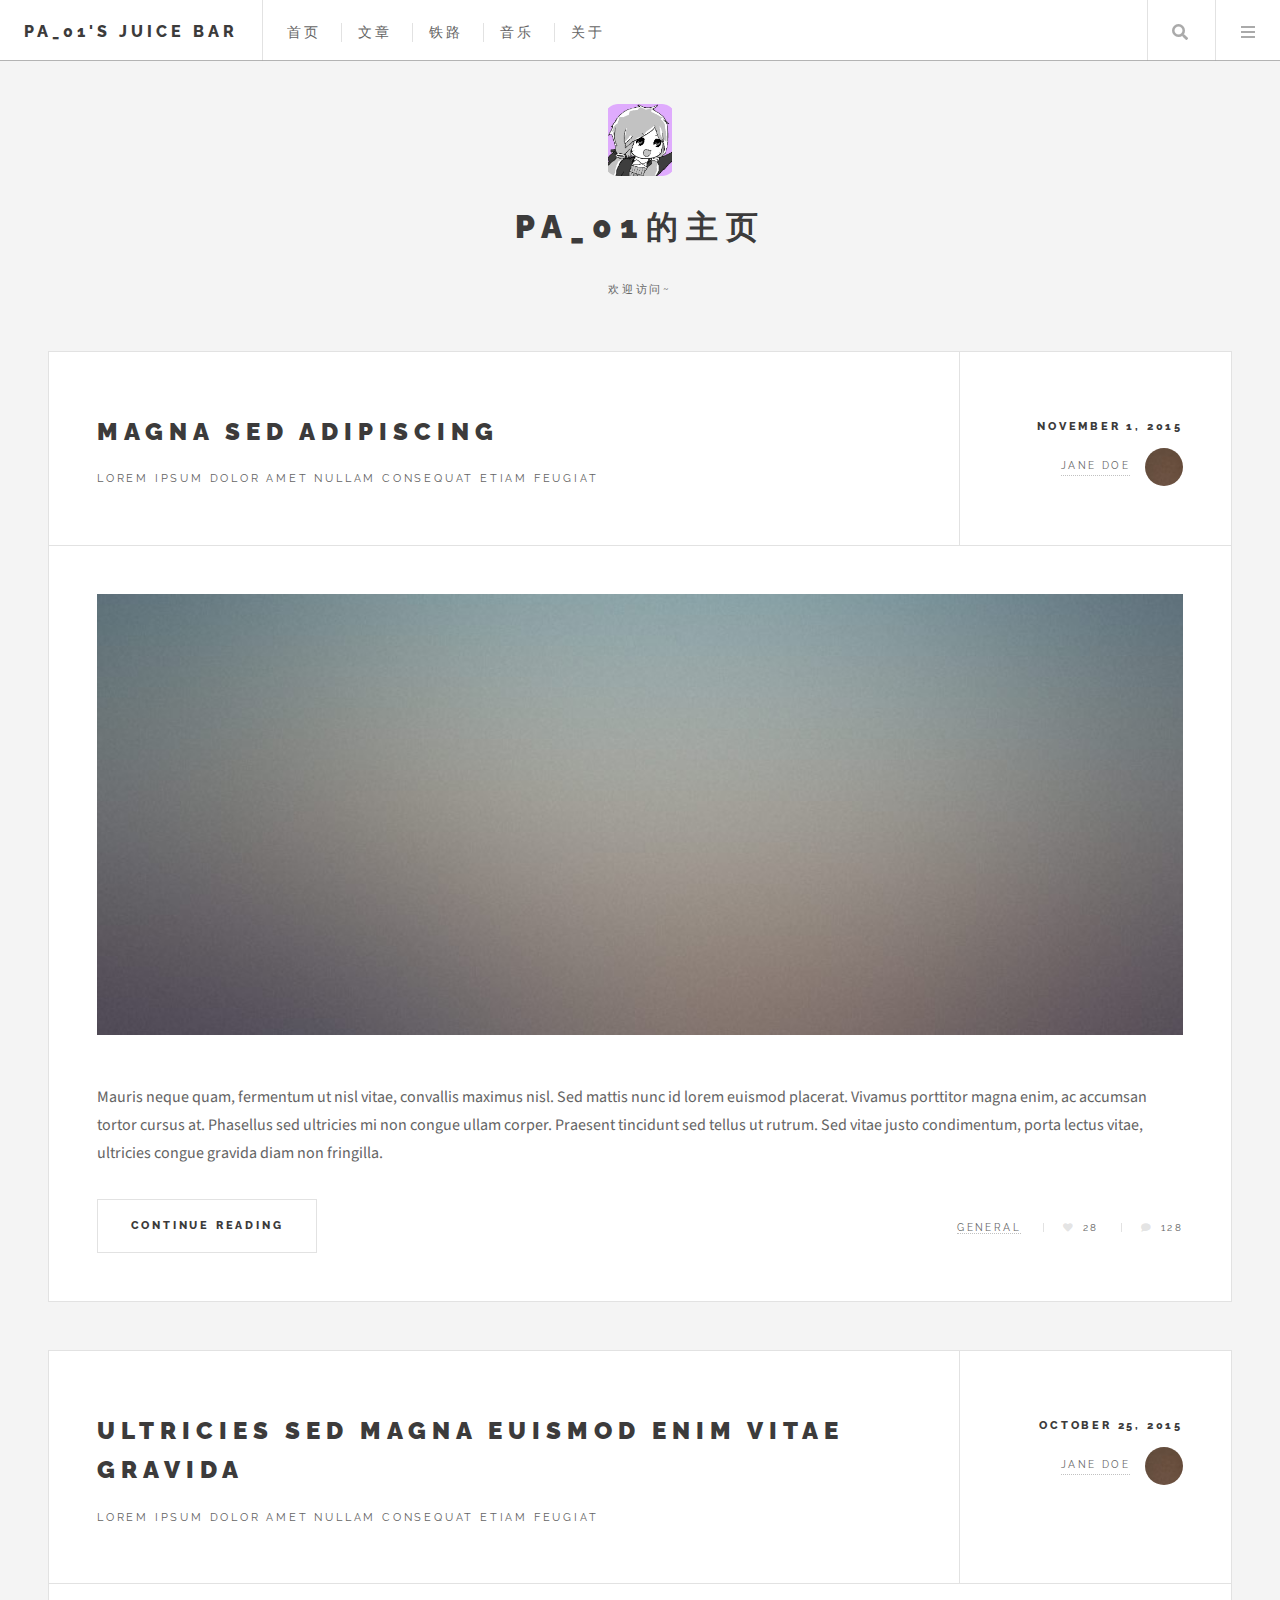
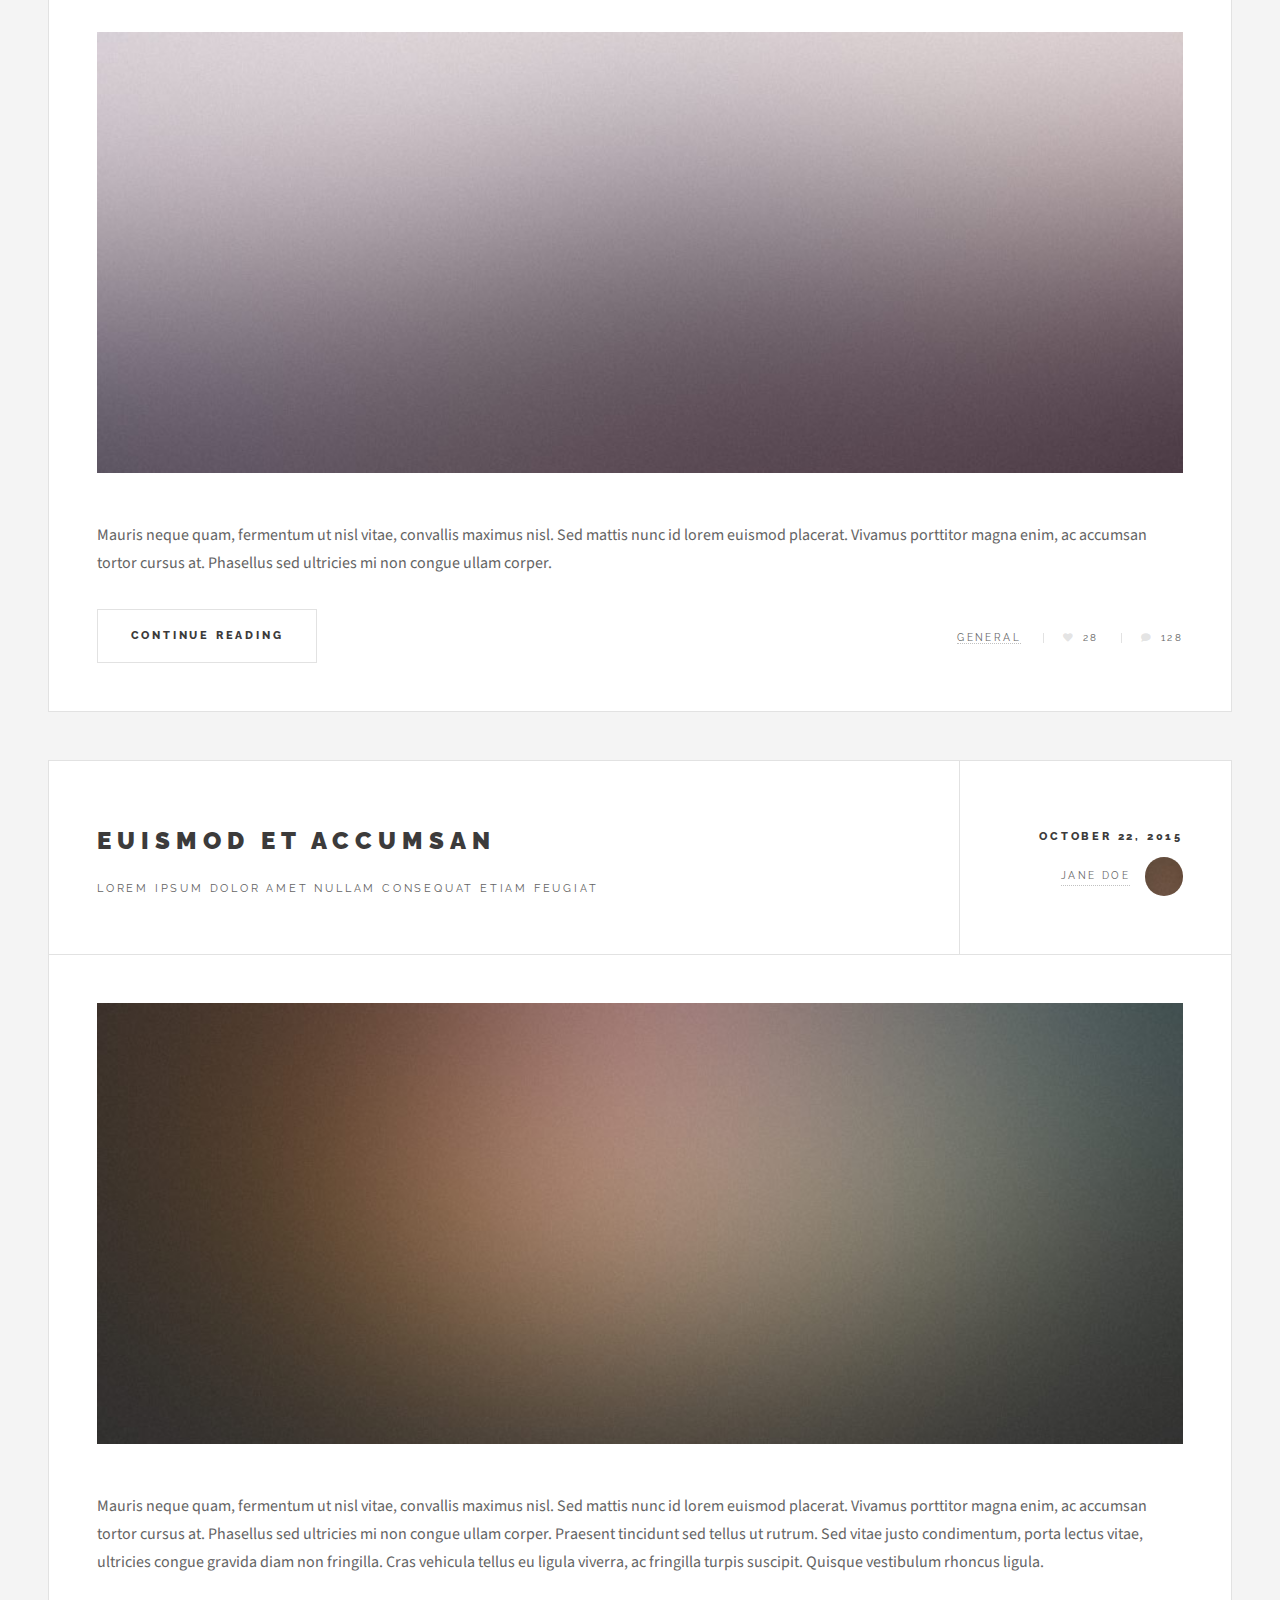
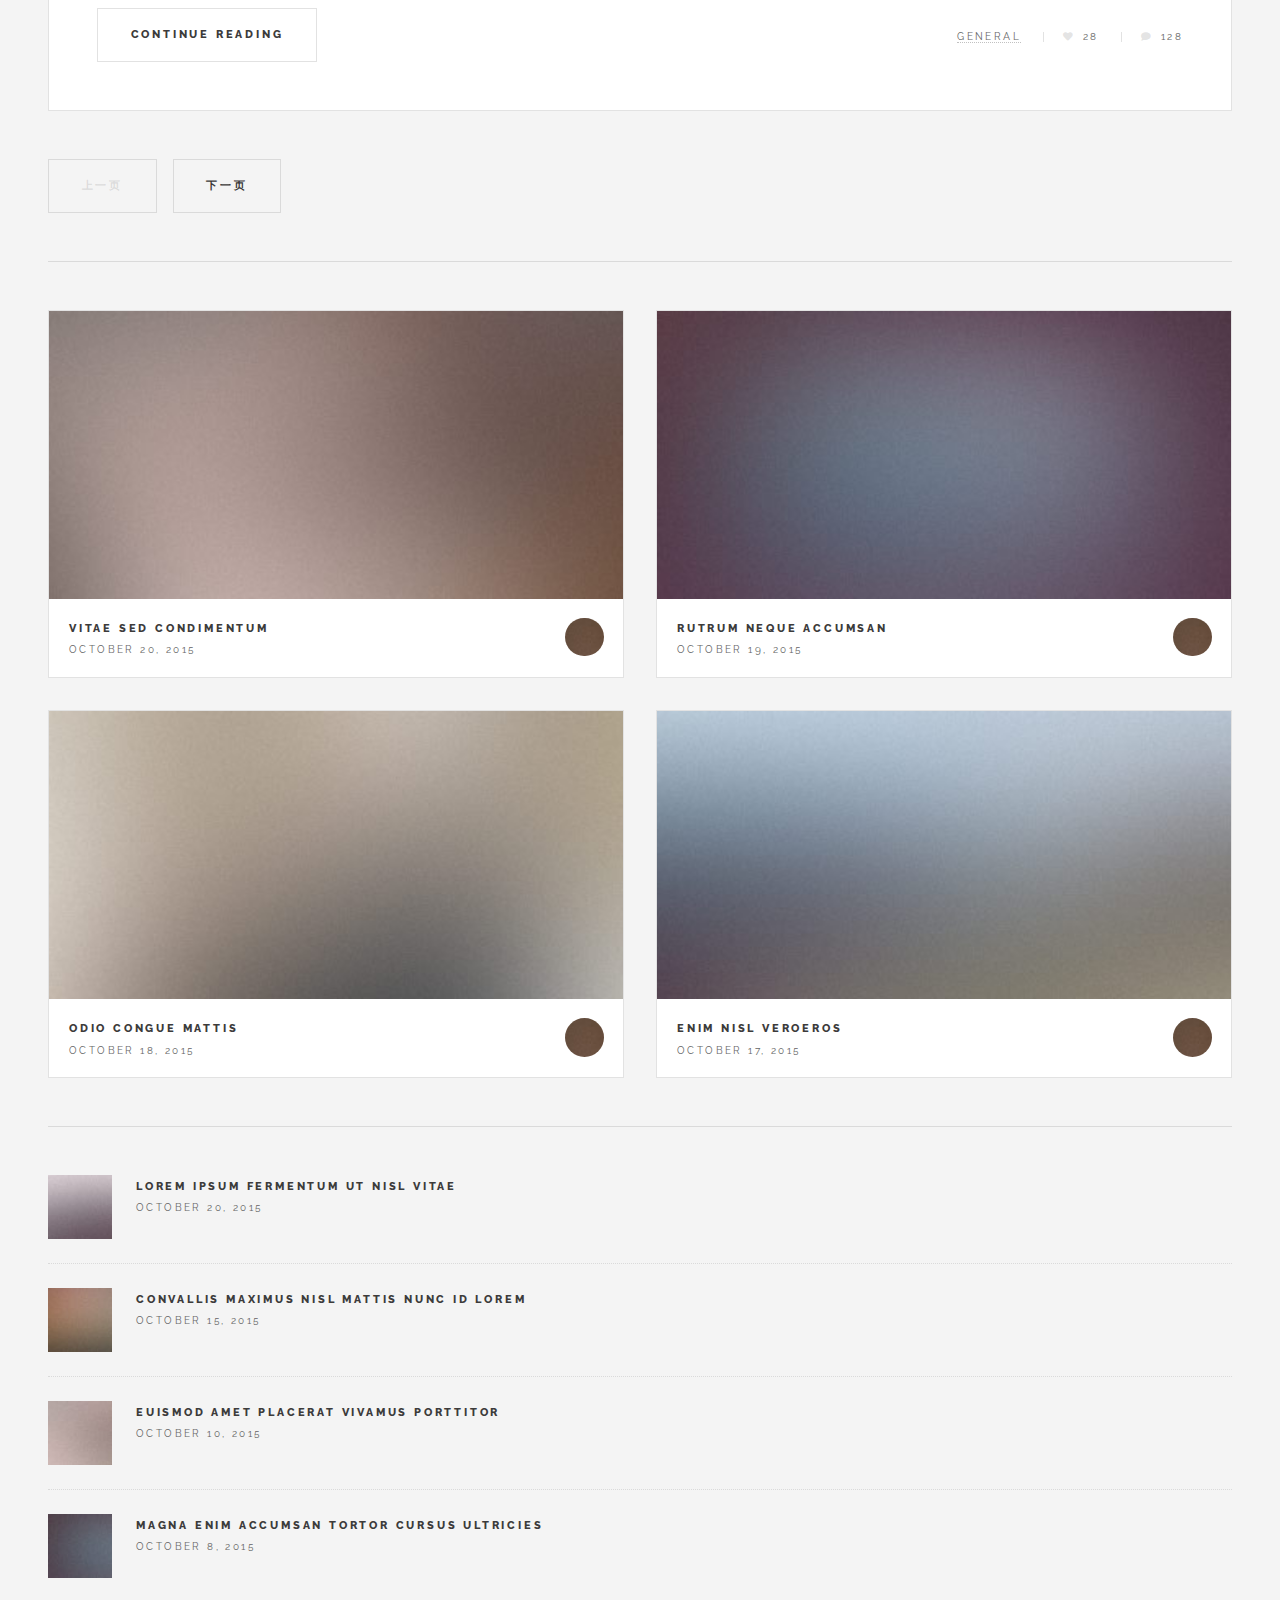
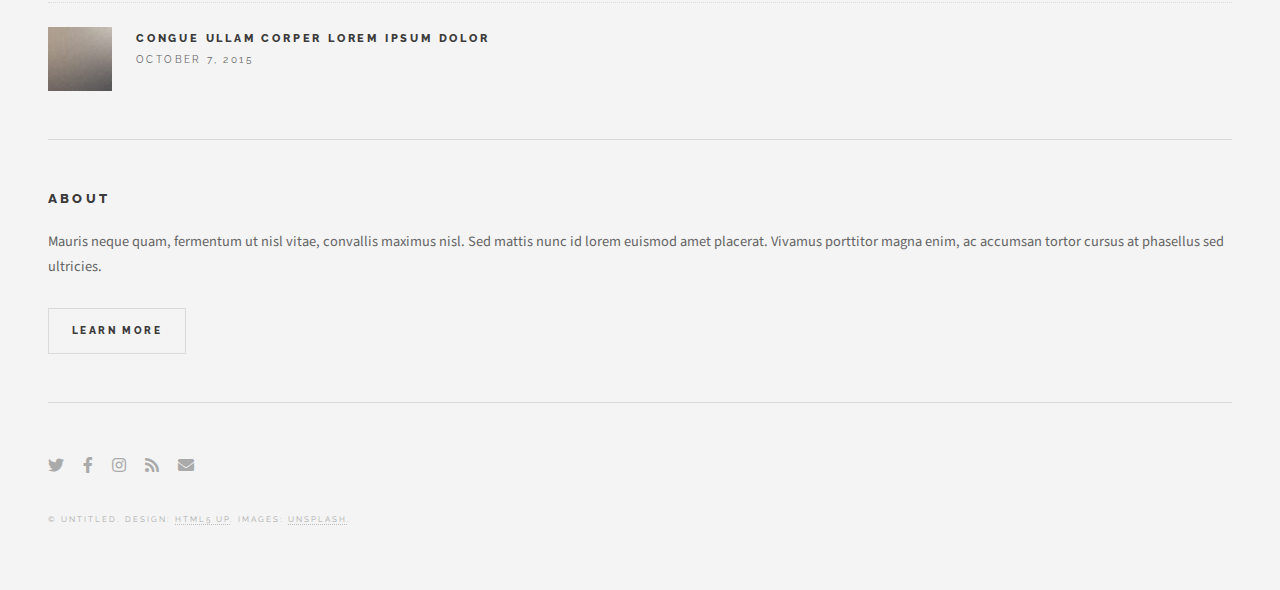
==== commit b45713a3: "6th" ====
--- a/index.html
+++ b/index.html
@@ -501,7 +501,7 @@
 
 						<!-- Intro -->
 							<section id="intro">
-								<a href="#" class="logo"><img src="images/logo.jpg" alt="" /></a>
+								<a href="#" class="logo"><img src="images/logo.png" alt="" /></a>
 								<header>
 									<h2>Pa_01的主页</h2>
 									<p>欢迎访问~</p>
--- a/assets/css/main.css
+++ b/assets/css/main.css
@@ -3122,10 +3122,10 @@
 		-ms-justify-content: space-between;
 		justify-content: space-between;
 		background-color: #ffffff;
-		border-bottom: solid 1px rgba(160, 160, 160, 0.3);
-		height: 3.5em;
+		border-bottom: solid 1px rgba(160, 160, 160, 0.8);
+		height: 3.8em;
 		left: 0;
-		line-height: 3.5em;
+		line-height: 4.0em;
 		position: fixed;
 		top: 0;
 		width: 100%;
@@ -3156,7 +3156,7 @@
 		}
 
 			#header h1 a {
-				font-size: 0.7em;
+				font-size: 1.0em;
 			}
 
 		#header .links {
@@ -3174,7 +3174,7 @@
 
 			#header .links ul li {
 				border-left: solid 1px rgba(160, 160, 160, 0.3);
-				line-height: 1;
+				line-height: 1.2;
 				margin-left: 1em;
 				padding-left: 1em;
 			}
@@ -3188,8 +3188,8 @@
 				#header .links ul li a {
 					border-bottom: 0;
 					font-family: "Raleway", Helvetica, sans-serif;
-					font-size: 0.7em;
-					font-weight: 400;
+					font-size: 0.86em;
+					font-weight: 480;
 					letter-spacing: 0.25em;
 					text-transform: uppercase;
 				}
@@ -3421,7 +3421,7 @@
 	}
 
 		#intro .logo:before {
-			background-image: url("data:image/svg+xml;charset=utf8,%3Csvg xmlns='http://www.w3.org/2000/svg' width='100px' height='100px' viewBox='0 0 100 100' preserveAspectRatio='none' zoomAndPan='disable'%3E%3Cpolygon points='0,0 100,0 100,25 50,0 0,25' style='fill:%23f4f4f4' /%3E%3Cpolygon points='0,100 100,100 100,75 50,100 0,75' style='fill:%23f4f4f4' /%3E%3C/svg%3E");
+			background-image: url("data:image/svg+xml;charset=utf8,%3Csvg xmlns='http://www.w3.org/2000/svg' width='160px' height='160px' viewBox='0 0 100 100' preserveAspectRatio='none' zoomAndPan='disable'%3E%3C/svg%3E");
 			background-position: top left;
 			background-repeat: no-repeat;
 			background-size: 100% 100%;
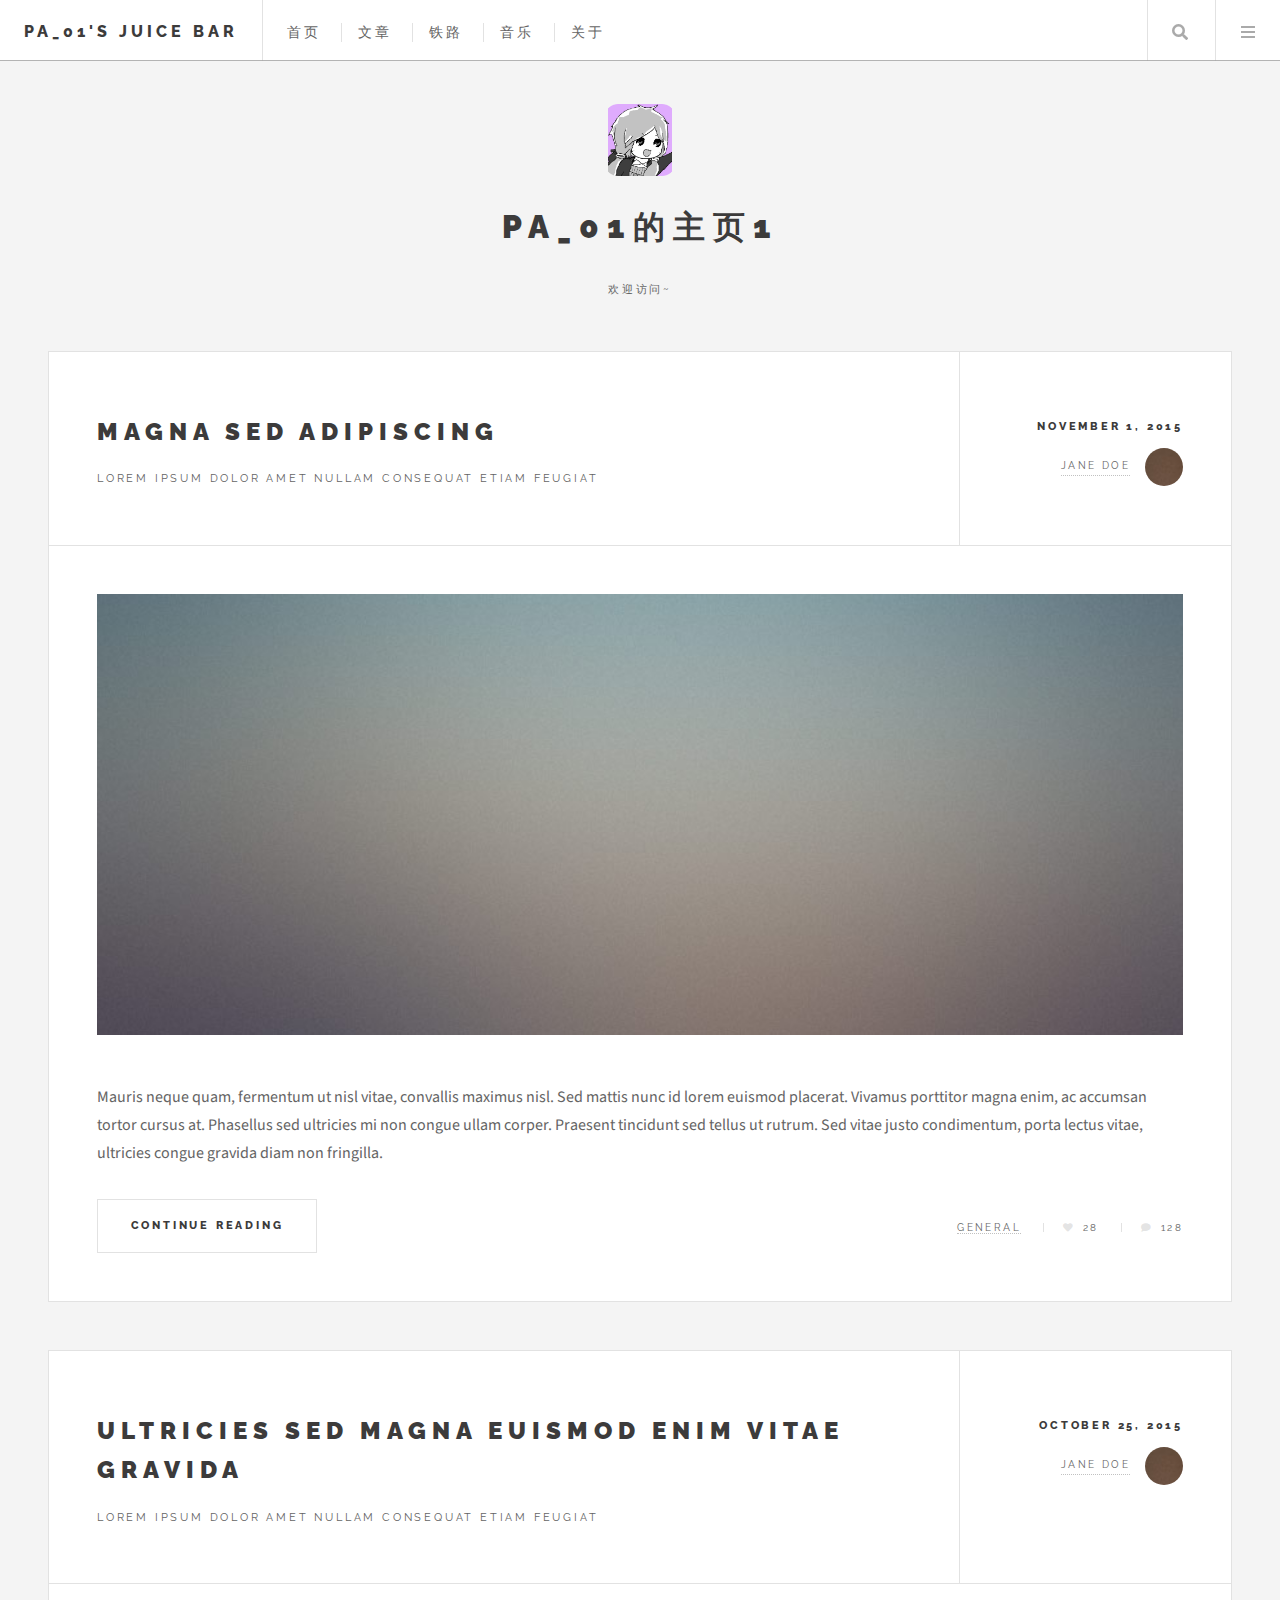
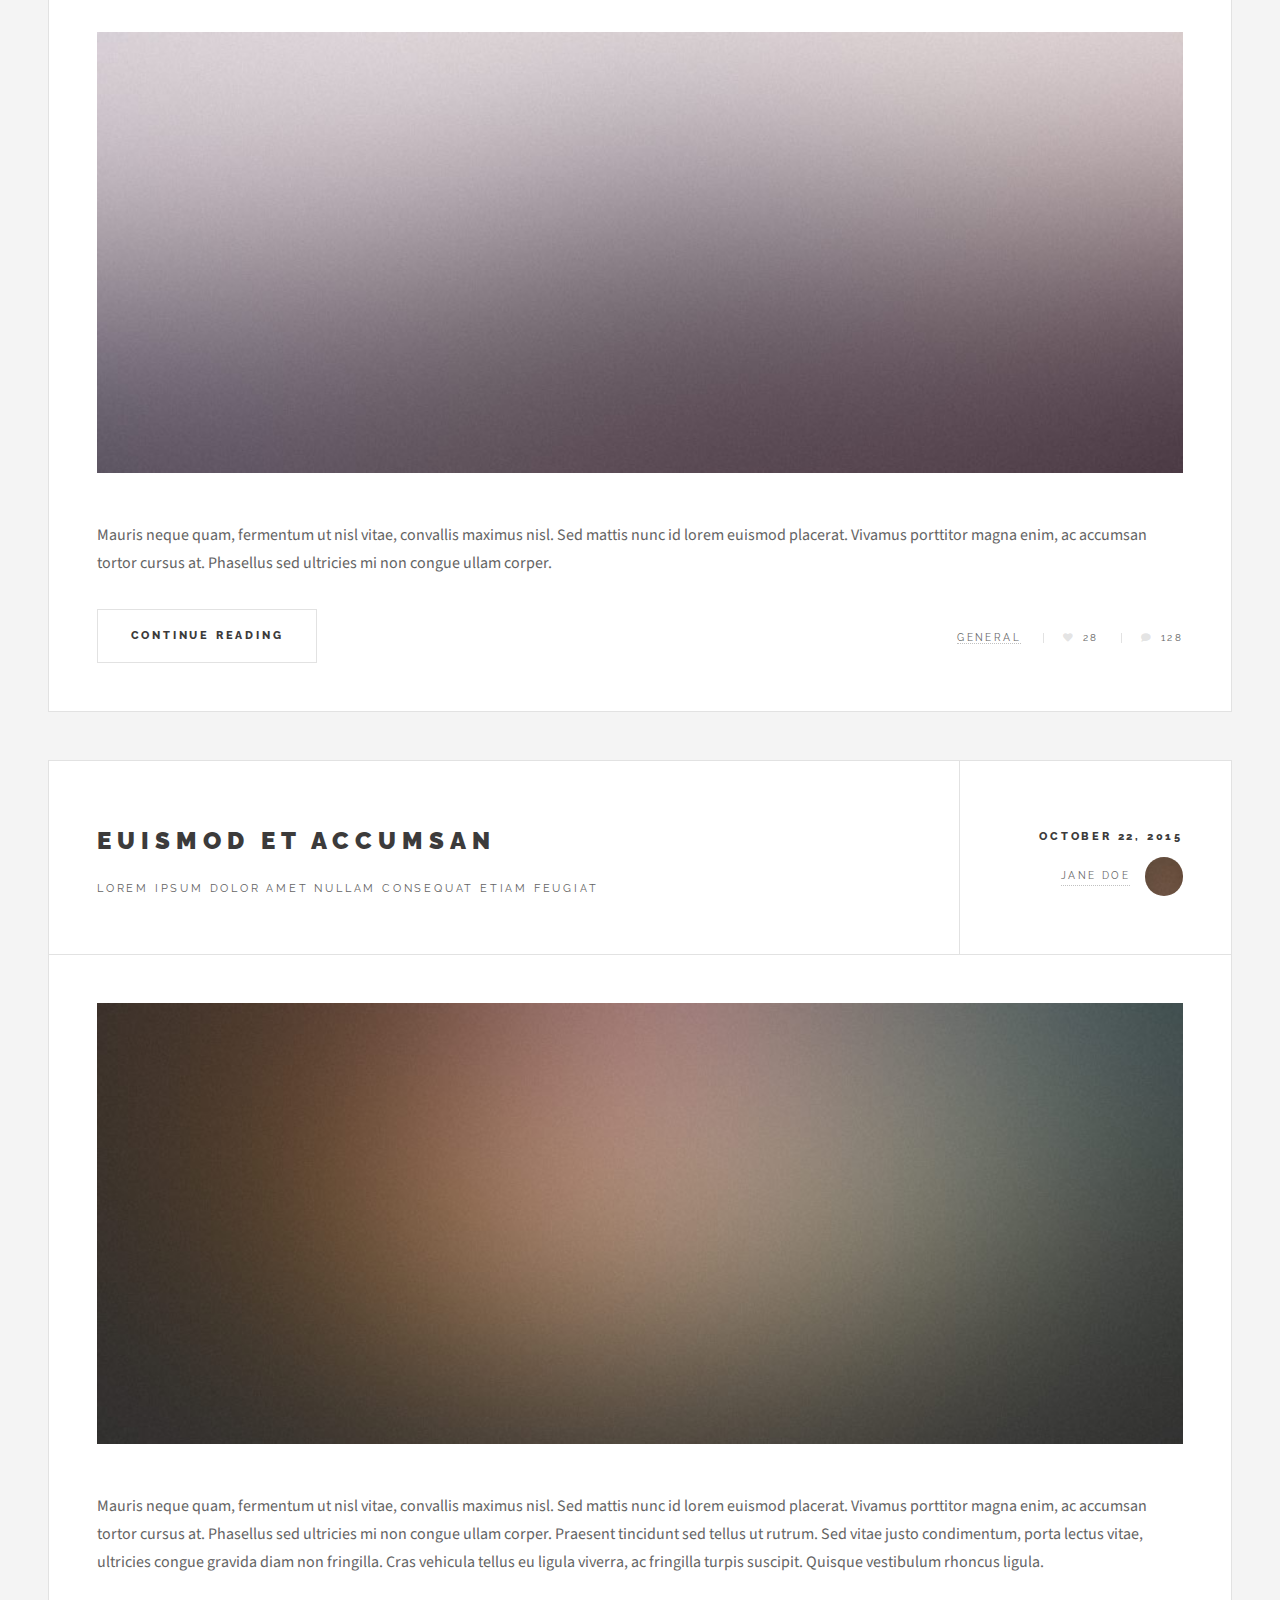
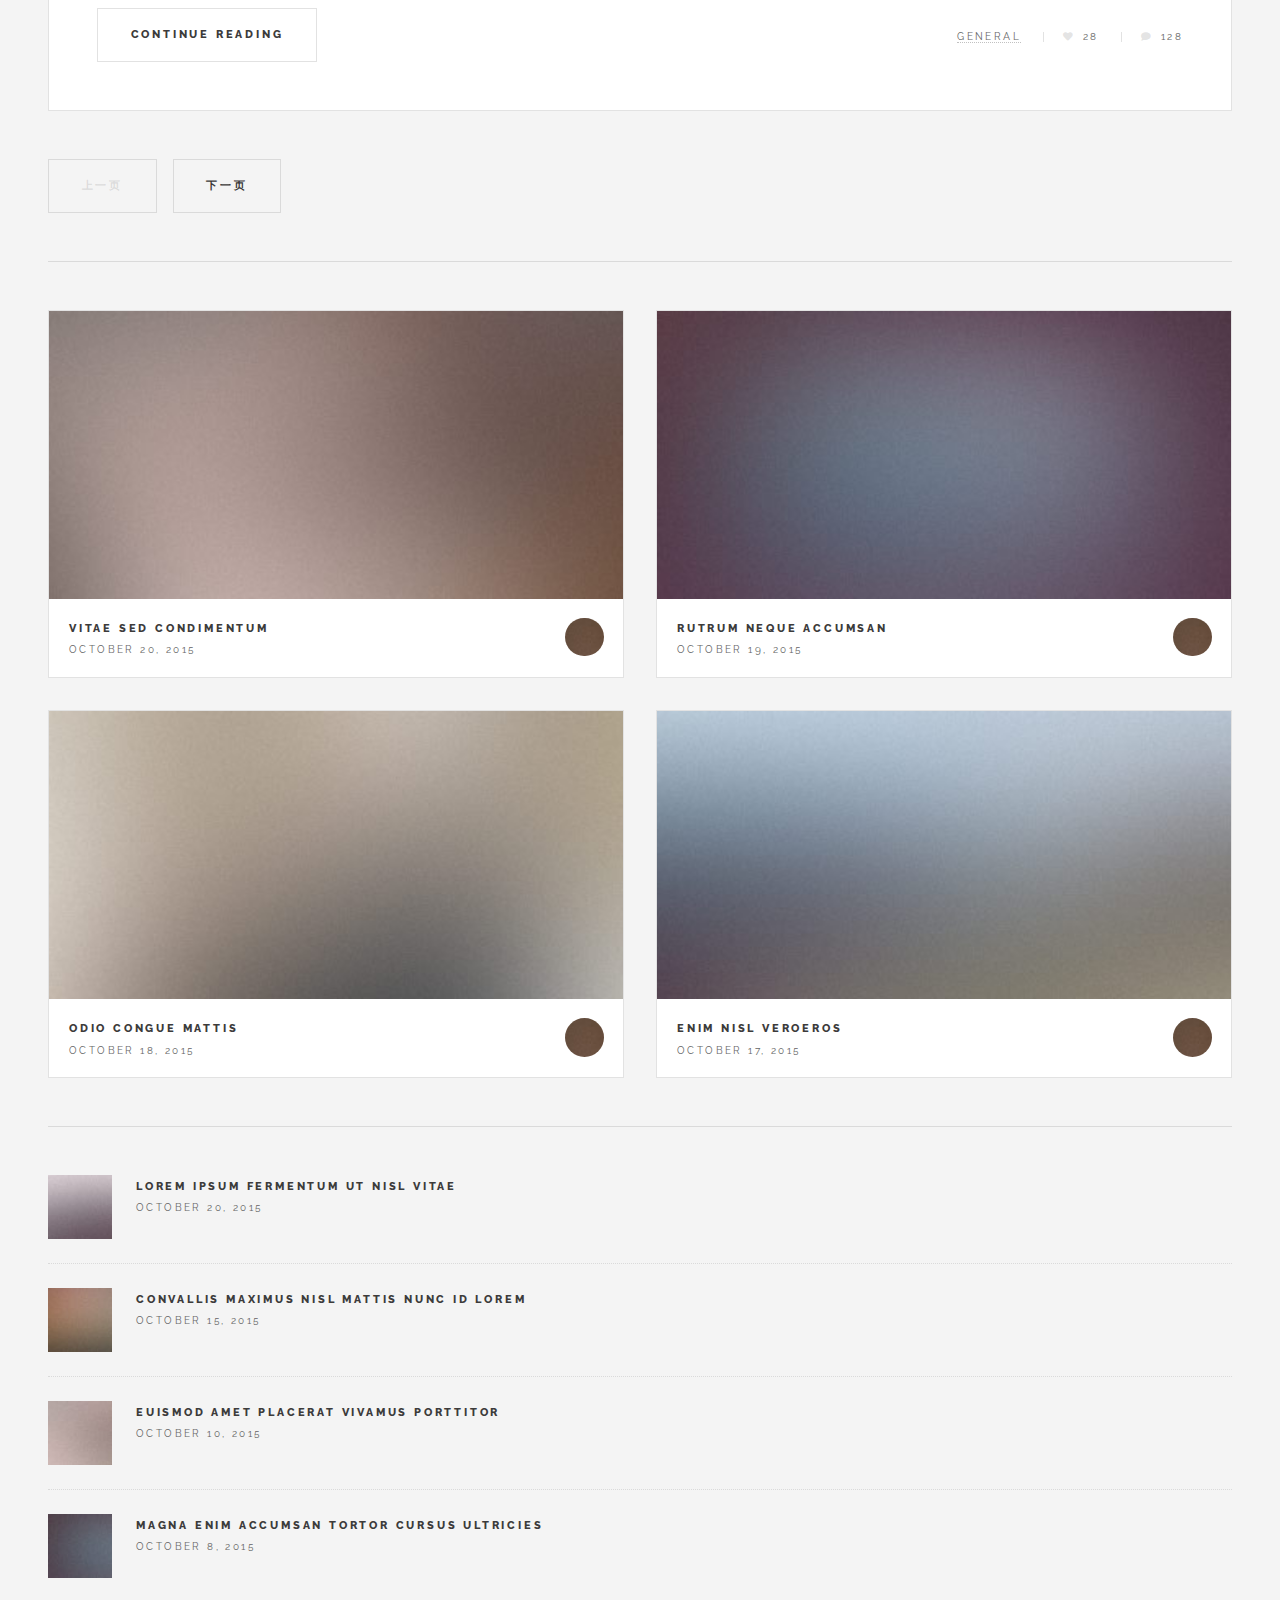
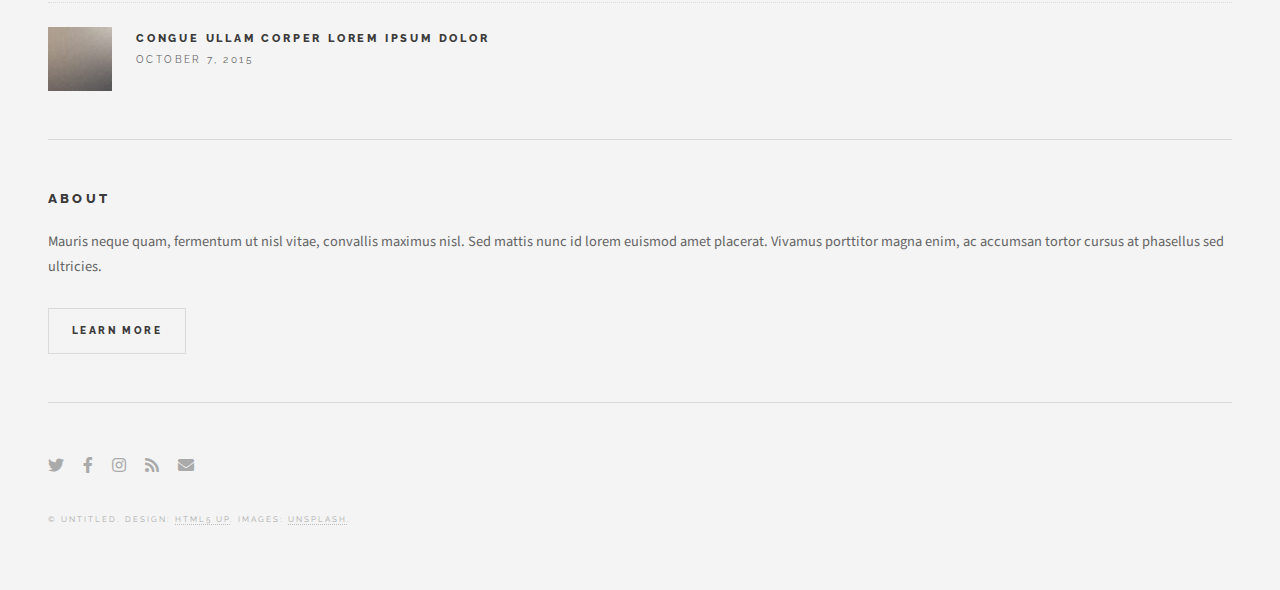
==== commit 8b8be907: "Update index.html" ====
--- a/index.html
+++ b/index.html
@@ -503,7 +503,7 @@
 							<section id="intro">
 								<a href="#" class="logo"><img src="images/logo.png" alt="" /></a>
 								<header>
-									<h2>Pa_01的主页</h2>
+									<h2>Pa_01的主页1</h2>
 									<p>欢迎访问~</p>
 								</header>
 							</section>
--- a/assets/css/main.css
+++ b/assets/css/main.css
@@ -3421,7 +3421,7 @@
 	}
 
 		#intro .logo:before {
-			background-image: url("data:image/svg+xml;charset=utf8,%3Csvg xmlns='http://www.w3.org/2000/svg' width='160px' height='160px' viewBox='0 0 100 100' preserveAspectRatio='none' zoomAndPan='disable'%3E%3C/svg%3E");
+			/* background-image: url("data:image/svg+xml;charset=utf8,%3Csvg xmlns='http://www.w3.org/2000/svg' width='160px' height='160px' viewBox='0 0 100 100' preserveAspectRatio='none' zoomAndPan='disable'%3E%3C/svg%3E"); */
 			background-position: top left;
 			background-repeat: no-repeat;
 			background-size: 100% 100%;
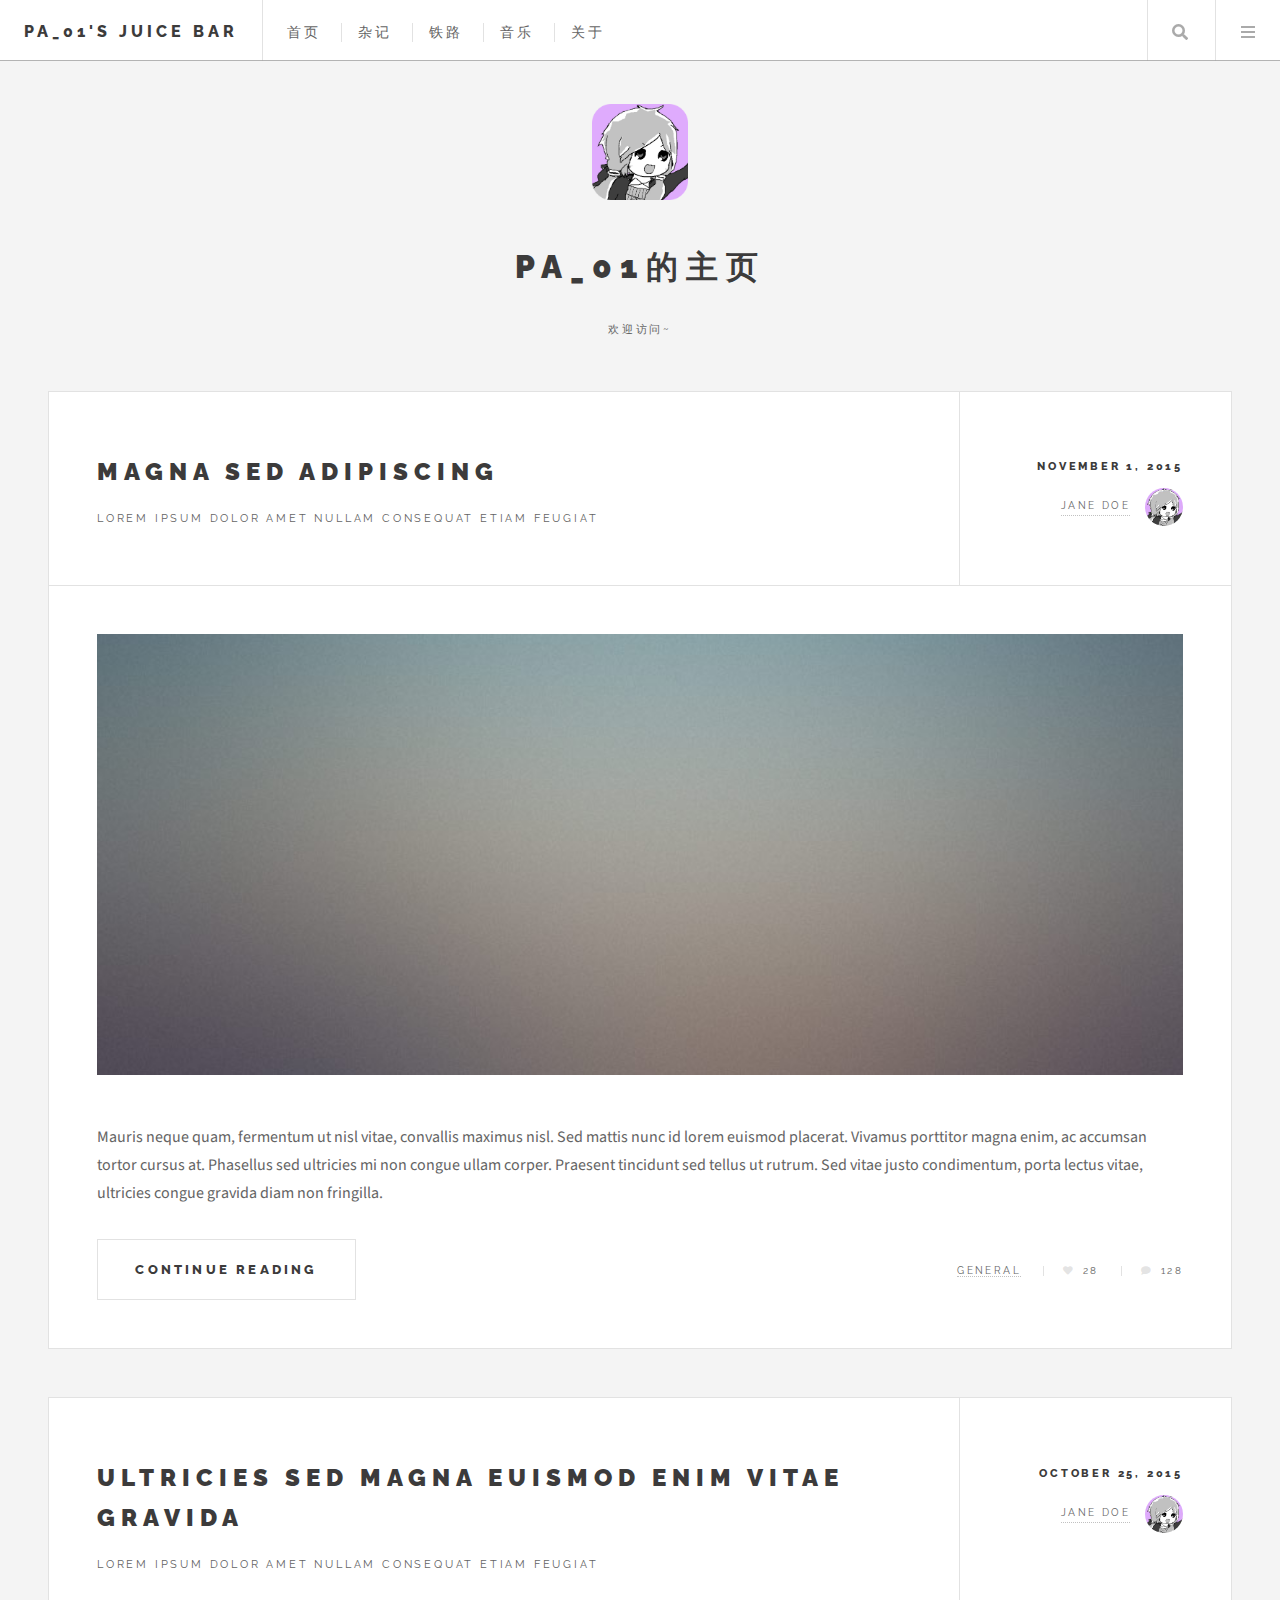
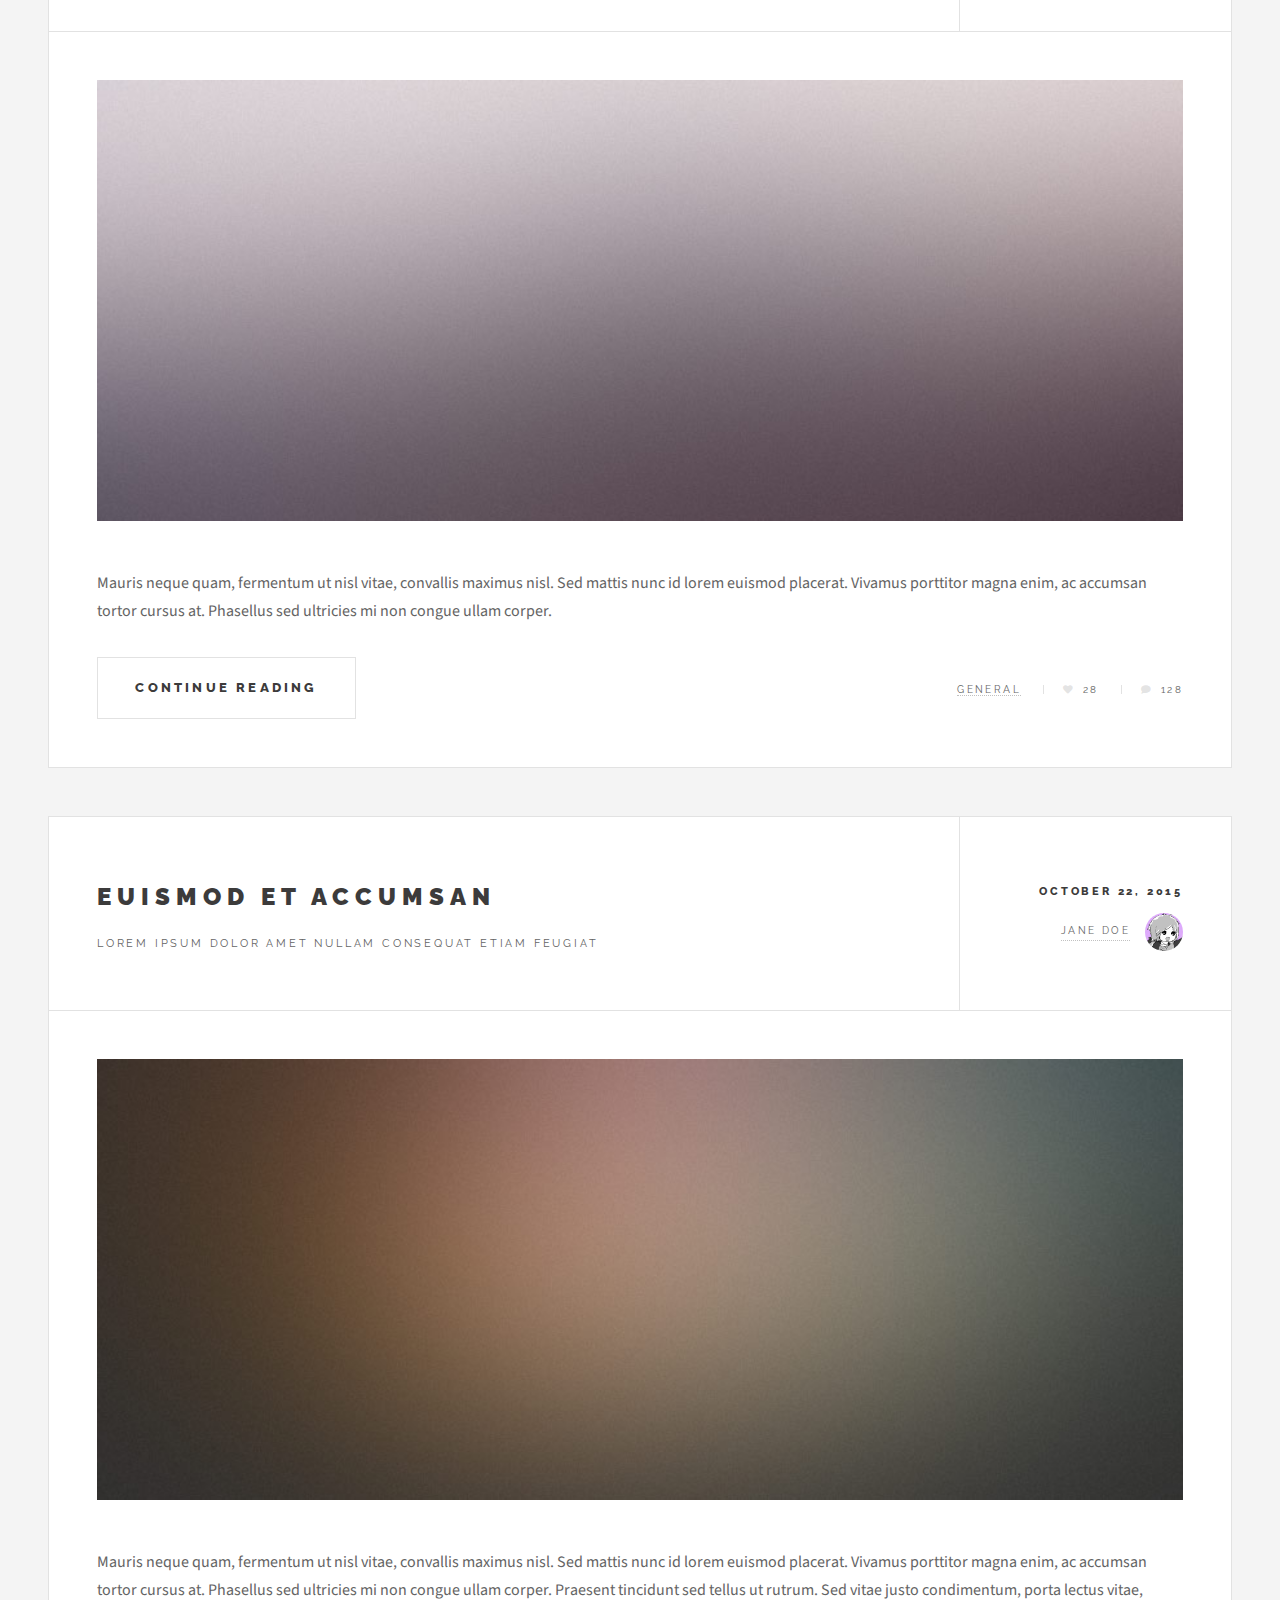
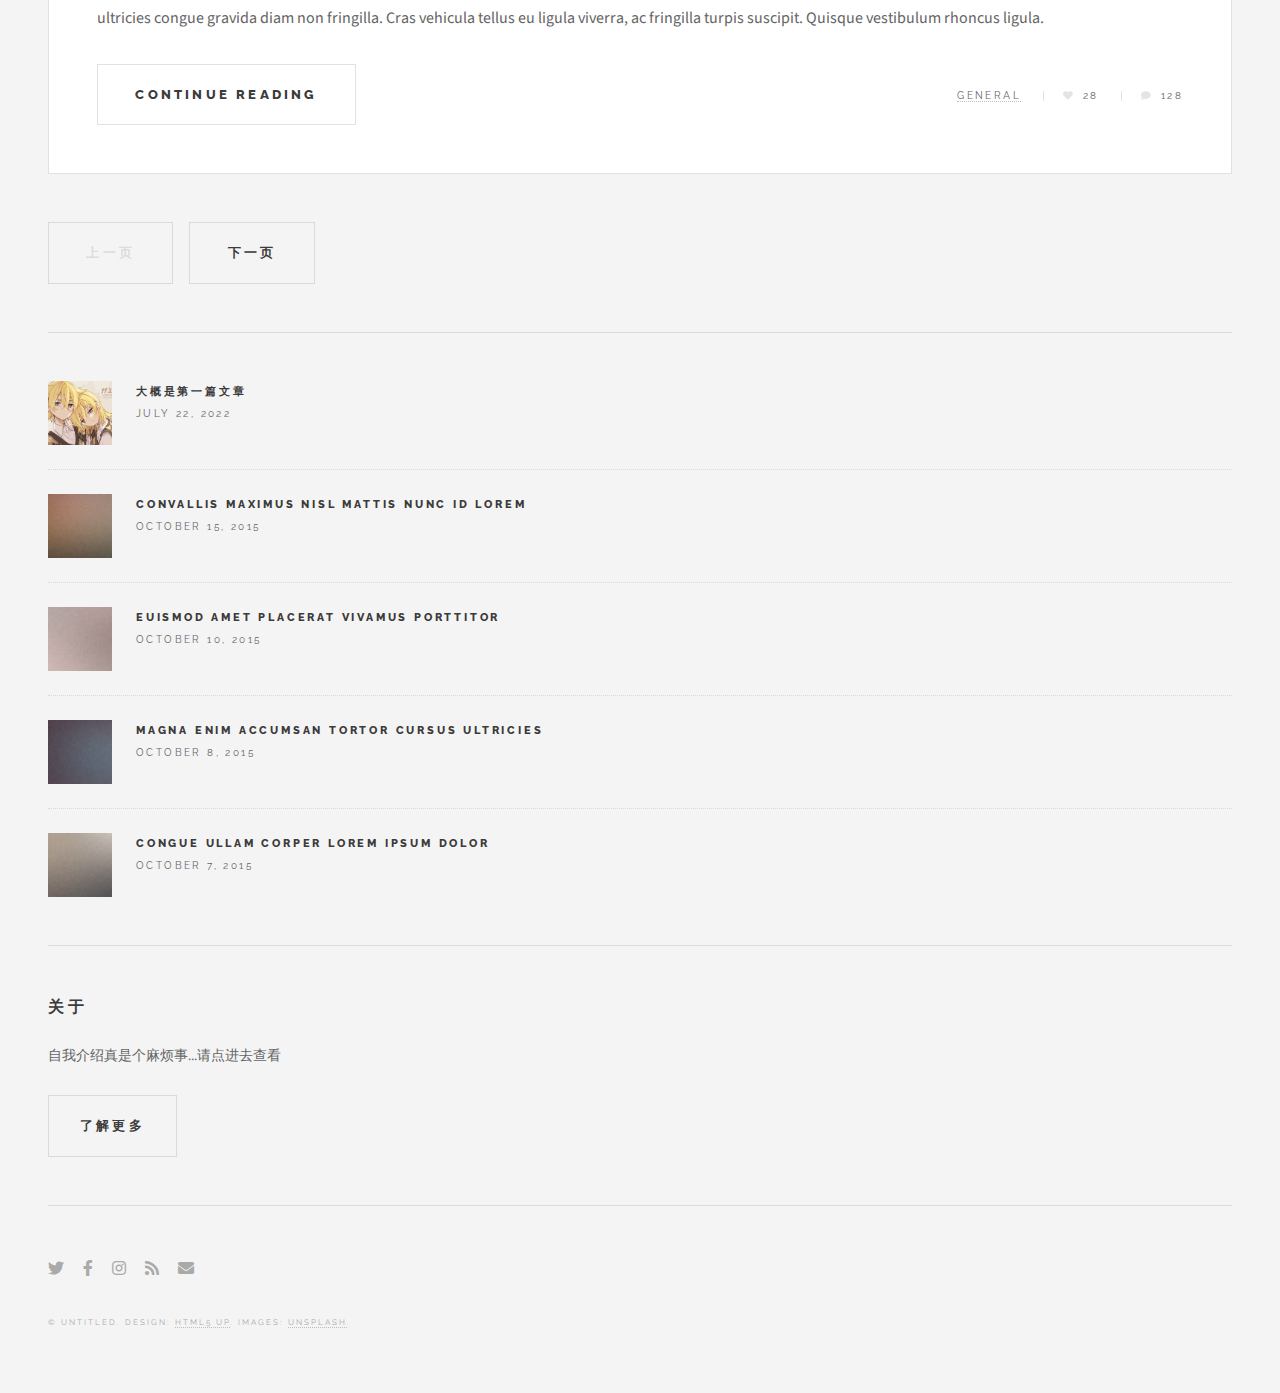
==== commit da5ff591: "第一篇文章 - 完善" ====
--- a/index.html
+++ b/index.html
@@ -21,11 +21,11 @@
 						<h1><a href="index.html">Pa_01's Juice Bar</a></h1>
 						<nav class="links">
 							<ul>
-								<li><a href="#">首页</a></li>
-								<li><a href="#">文章</a></li>
-								<li><a href="#">铁路</a></li>
-								<li><a href="#">音乐</a></li>
-								<li><a href="#">关于</a></li>
+								<li><a href="index.html">首页</a></li>
+								<li><a href="list1.html">杂记</a></li>
+								<li><a href="list2.html">铁路</a></li>
+								<li><a href="list3.html">音乐</a></li>
+								<li><a href="about.html">关于</a></li>
 							</ul>
 						</nav>
 						<nav class="main">
@@ -55,7 +55,7 @@
 
 						<!-- Links 这里是搜索框下的推荐条目-->
 							<section>
-								<p align="center">暂无内容</p>
+								<p align="center">搜索功能还没写好</p>
 								
 								<!-- <ul class="links">
 									<li>
@@ -503,16 +503,16 @@
 							<section id="intro">
 								<a href="#" class="logo"><img src="images/logo.png" alt="" /></a>
 								<header>
-									<h2>Pa_01的主页1</h2>
+									<h2>Pa_01的主页</h2>
 									<p>欢迎访问~</p>
 								</header>
 							</section>
 
-						<!-- Mini Posts -->
+						<!-- Mini Posts
 							<section>
 								<div class="mini-posts">
 
-									<!-- Mini Post -->
+									
 										<article class="mini-post">
 											<header>
 												<h3><a href="single.html">Vitae sed condimentum</a></h3>
@@ -522,7 +522,7 @@
 											<a href="single.html" class="image"><img src="images/pic04.jpg" alt="" /></a>
 										</article>
 
-									<!-- Mini Post -->
+									
 										<article class="mini-post">
 											<header>
 												<h3><a href="single.html">Rutrum neque accumsan</a></h3>
@@ -532,7 +532,7 @@
 											<a href="single.html" class="image"><img src="images/pic05.jpg" alt="" /></a>
 										</article>
 
-									<!-- Mini Post -->
+									
 										<article class="mini-post">
 											<header>
 												<h3><a href="single.html">Odio congue mattis</a></h3>
@@ -542,7 +542,7 @@
 											<a href="single.html" class="image"><img src="images/pic06.jpg" alt="" /></a>
 										</article>
 
-									<!-- Mini Post -->
+									
 										<article class="mini-post">
 											<header>
 												<h3><a href="single.html">Enim nisl veroeros</a></h3>
@@ -553,7 +553,7 @@
 										</article>
 
 								</div>
-							</section>
+							</section> -->
 
 						<!-- Posts List -->
 							<section>
@@ -561,10 +561,10 @@
 									<li>
 										<article>
 											<header>
-												<h3><a href="single.html">Lorem ipsum fermentum ut nisl vitae</a></h3>
-												<time class="published" datetime="2015-10-20">October 20, 2015</time>
-											</header>
-											<a href="single.html" class="image"><img src="images/pic08.jpg" alt="" /></a>
+												<h3><a href="contents/list1/001.html">大概是第一篇文章</a></h3>
+												<time class="published" datetime="2022-07-22">July 22, 2022</time>
+											</header>
+											<a href="contents/list1/001.html" class="image"><img src="contents/list1/images/94353657_min.jpg" alt="" /></a>
 										</article>
 									</li>
 									<li>
@@ -608,10 +608,10 @@
 
 						<!-- About -->
 							<section class="blurb">
-								<h2>About</h2>
-								<p>Mauris neque quam, fermentum ut nisl vitae, convallis maximus nisl. Sed mattis nunc id lorem euismod amet placerat. Vivamus porttitor magna enim, ac accumsan tortor cursus at phasellus sed ultricies.</p>
+								<h2>关于</h2>
+								<p>自我介绍真是个麻烦事...请点进去查看</p>
 								<ul class="actions">
-									<li><a href="#" class="button">Learn More</a></li>
+									<li><a href="#" class="button">了解更多</a></li>
 								</ul>
 							</section>
 
--- a/assets/css/main.css
+++ b/assets/css/main.css
@@ -1820,7 +1820,8 @@
 /* Blurb */
 
 	.blurb h2 {
-		font-size: 0.8em;
+		font-size: 1.0em;
+		font-weight: 600;
 		margin: 0 0 1.5em 0;
 	}
 
@@ -1829,7 +1830,7 @@
 	}
 
 	.blurb p {
-		font-size: 0.9em;
+		font-size: 0.85em;
 	}
 
 /* Box */
@@ -1874,7 +1875,7 @@
 		cursor: pointer;
 		display: inline-block;
 		font-family: "Raleway", Helvetica, sans-serif;
-		font-size: 0.6em;
+		font-size: 0.8em;
 		font-weight: 800;
 		height: 4.8125em;
 		letter-spacing: 0.25em;
@@ -1947,7 +1948,7 @@
 		input[type="button"].large,
 		button.large,
 		.button.large {
-			font-size: 0.7em;
+			font-size: 0.8em;
 			padding: 0 3em;
 		}
 
@@ -1956,7 +1957,7 @@
 		input[type="button"].small,
 		button.small,
 		.button.small {
-			font-size: 0.5em;
+			font-size: 0.6em;
 		}
 
 		input[type="submit"].disabled, input[type="submit"]:disabled,
@@ -3414,14 +3415,14 @@
 	#intro .logo {
 		border-bottom: 0;
 		display: inline-block;
-		margin: 0 0 1em 0;
+		margin: 0 0 2em 0;
 		overflow: hidden;
 		position: relative;
-		width: 4em;
-	}
-
-		#intro .logo:before {
-			/* background-image: url("data:image/svg+xml;charset=utf8,%3Csvg xmlns='http://www.w3.org/2000/svg' width='160px' height='160px' viewBox='0 0 100 100' preserveAspectRatio='none' zoomAndPan='disable'%3E%3C/svg%3E"); */
+		width: 6em;
+	}
+
+	/* 	#intro .logo:before {
+			background-image: url("data:image/svg+xml;charset=utf8,%3Csvg xmlns='http://www.w3.org/2000/svg' width='160px' height='160px' viewBox='0 0 100 100' preserveAspectRatio='none' zoomAndPan='disable'%3E%3C/svg%3E");
 			background-position: top left;
 			background-repeat: no-repeat;
 			background-size: 100% 100%;
@@ -3432,12 +3433,12 @@
 			position: absolute;
 			top: 0;
 			width: 100%;
-		}
+		} */
 
 		#intro .logo img {
 			display: block;
-			margin-left: -0.25em;
-			width: 4.5em;
+			margin-left: 0em;
+			width: 6em;
 		}
 
 	#intro header h2 {
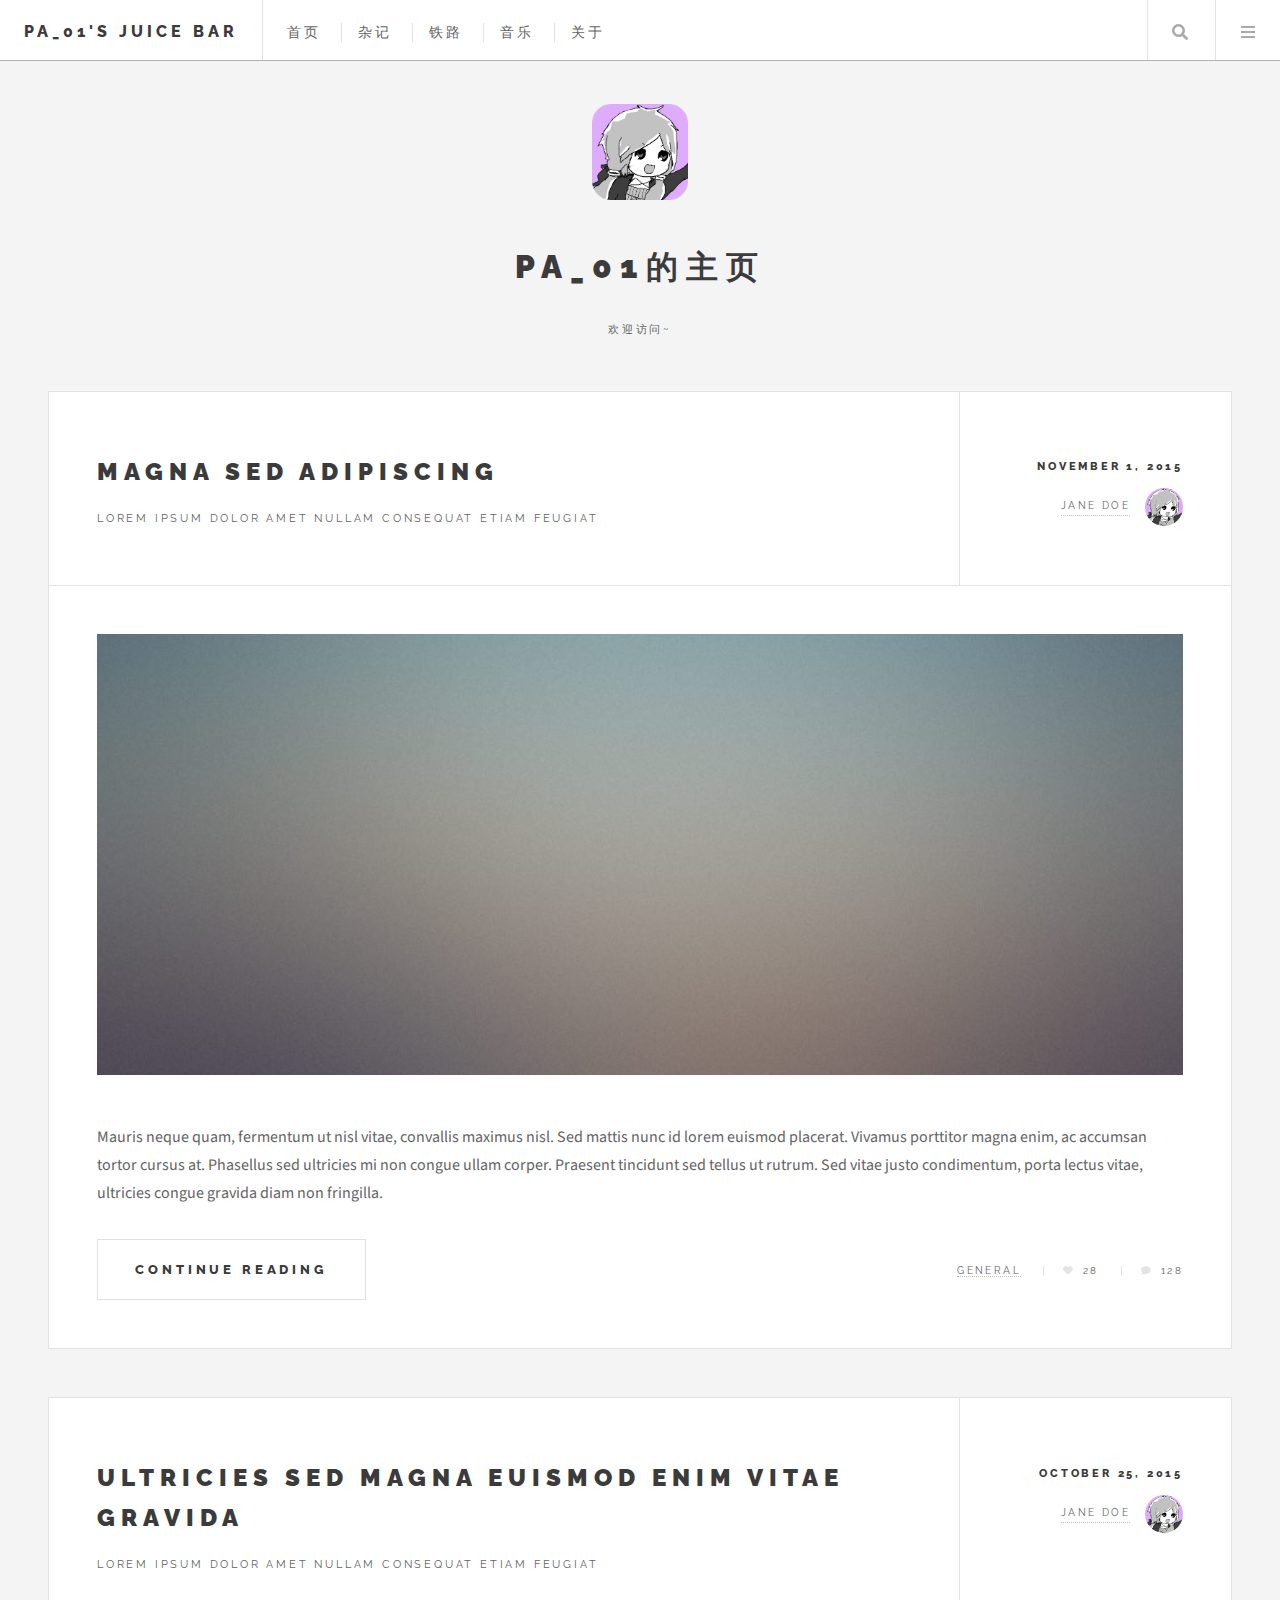
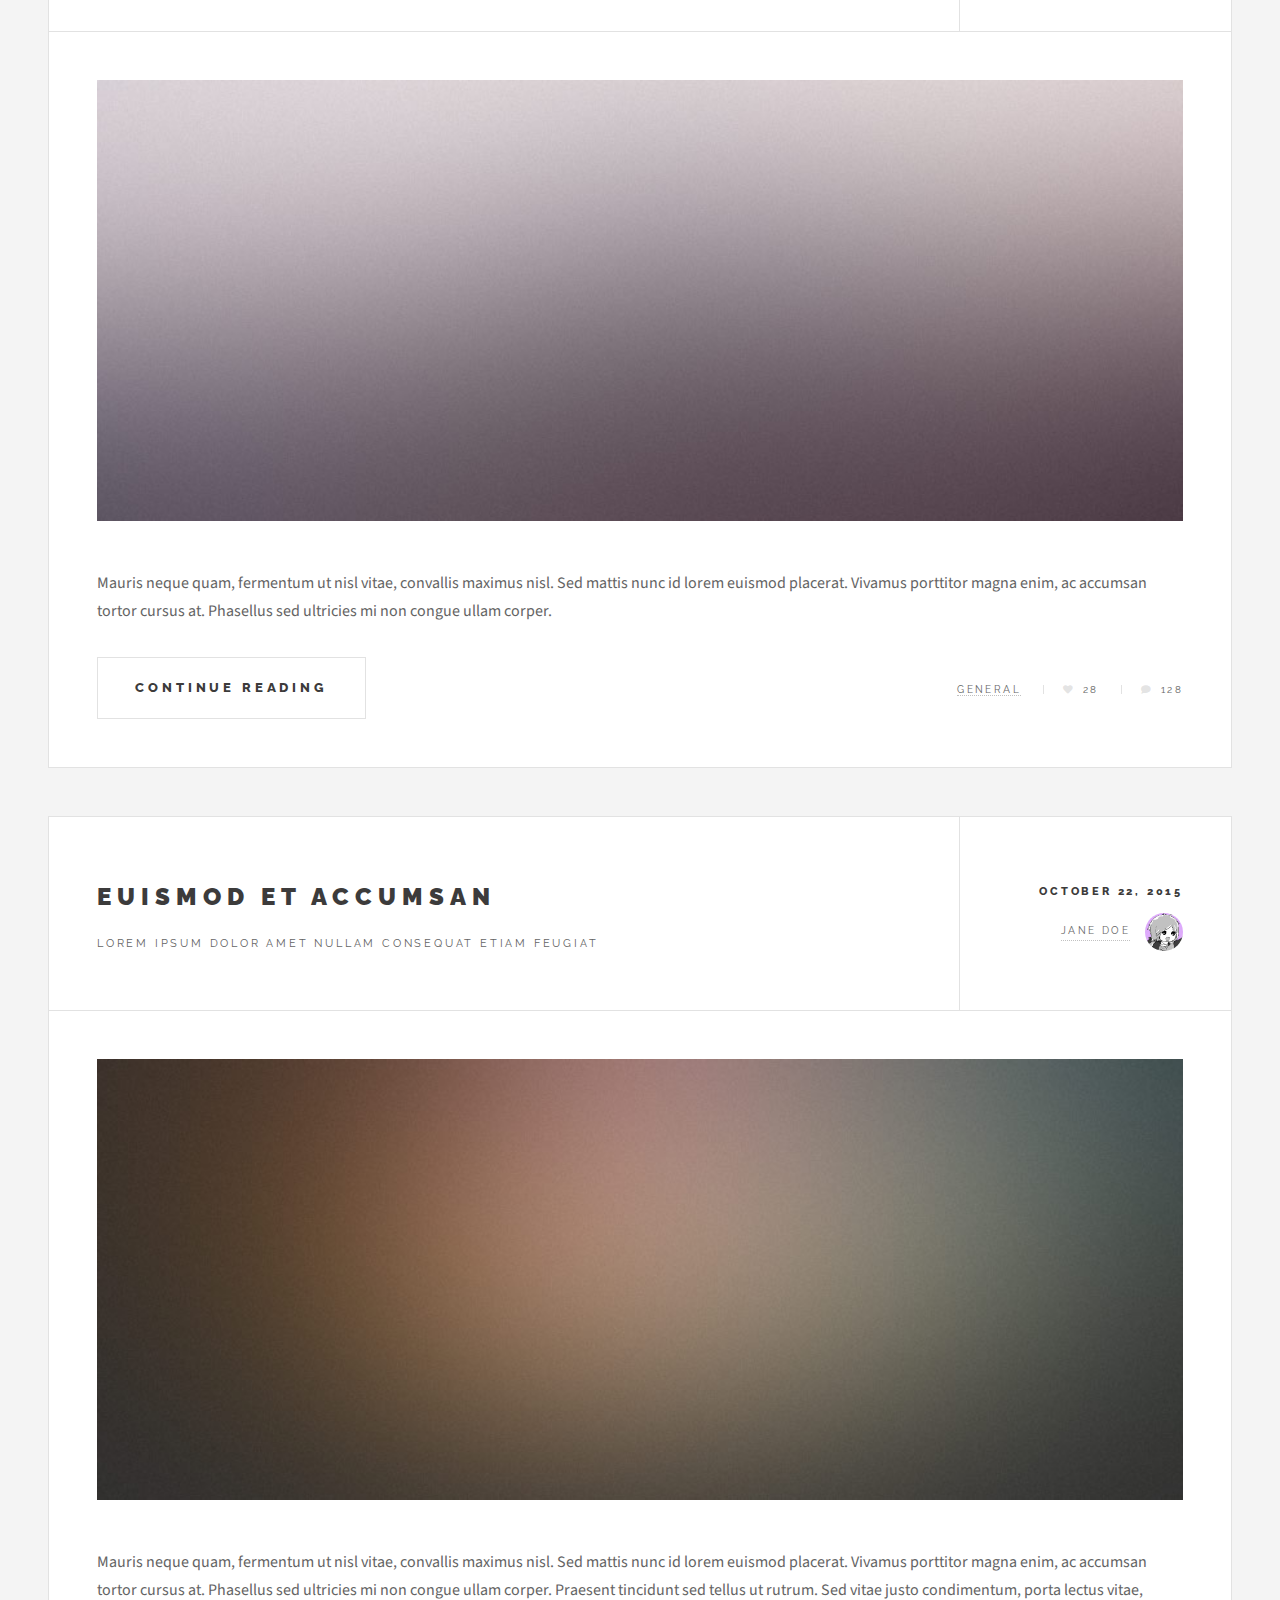
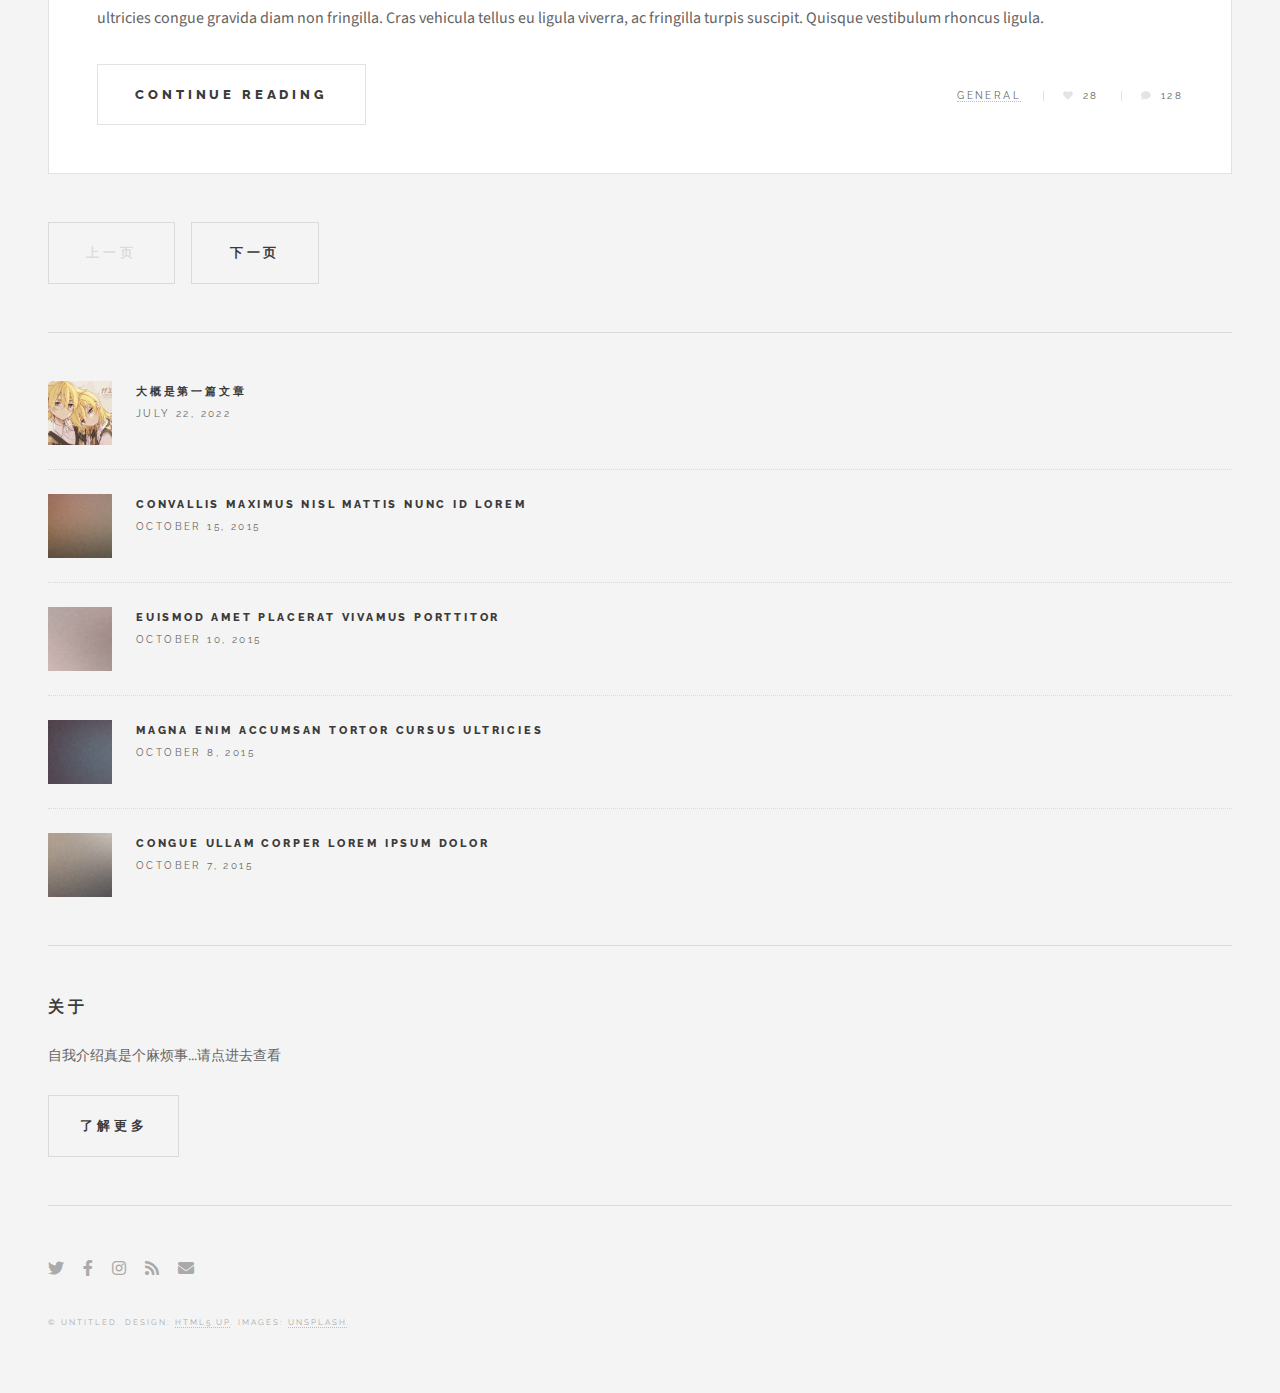
==== commit 91c7d61d: "手机版增加目录 在搜索框菜单下" ====
--- a/index.html
+++ b/index.html
@@ -55,7 +55,8 @@
 
 						<!-- Links 这里是搜索框下的推荐条目-->
 							<section>
-								<p align="center">搜索功能还没写好</p>
+								<p align="center">临时用的手机版目录</p>
+								<p align="center"><a href="list1.html"></a>杂记</p>
 								
 								<!-- <ul class="links">
 									<li>
--- a/assets/css/main.css
+++ b/assets/css/main.css
@@ -1878,7 +1878,7 @@
 		font-size: 0.8em;
 		font-weight: 800;
 		height: 4.8125em;
-		letter-spacing: 0.25em;
+		letter-spacing: 0.3em;
 		line-height: 4.8125em;
 		padding: 0 2.5em;
 		text-align: center;
